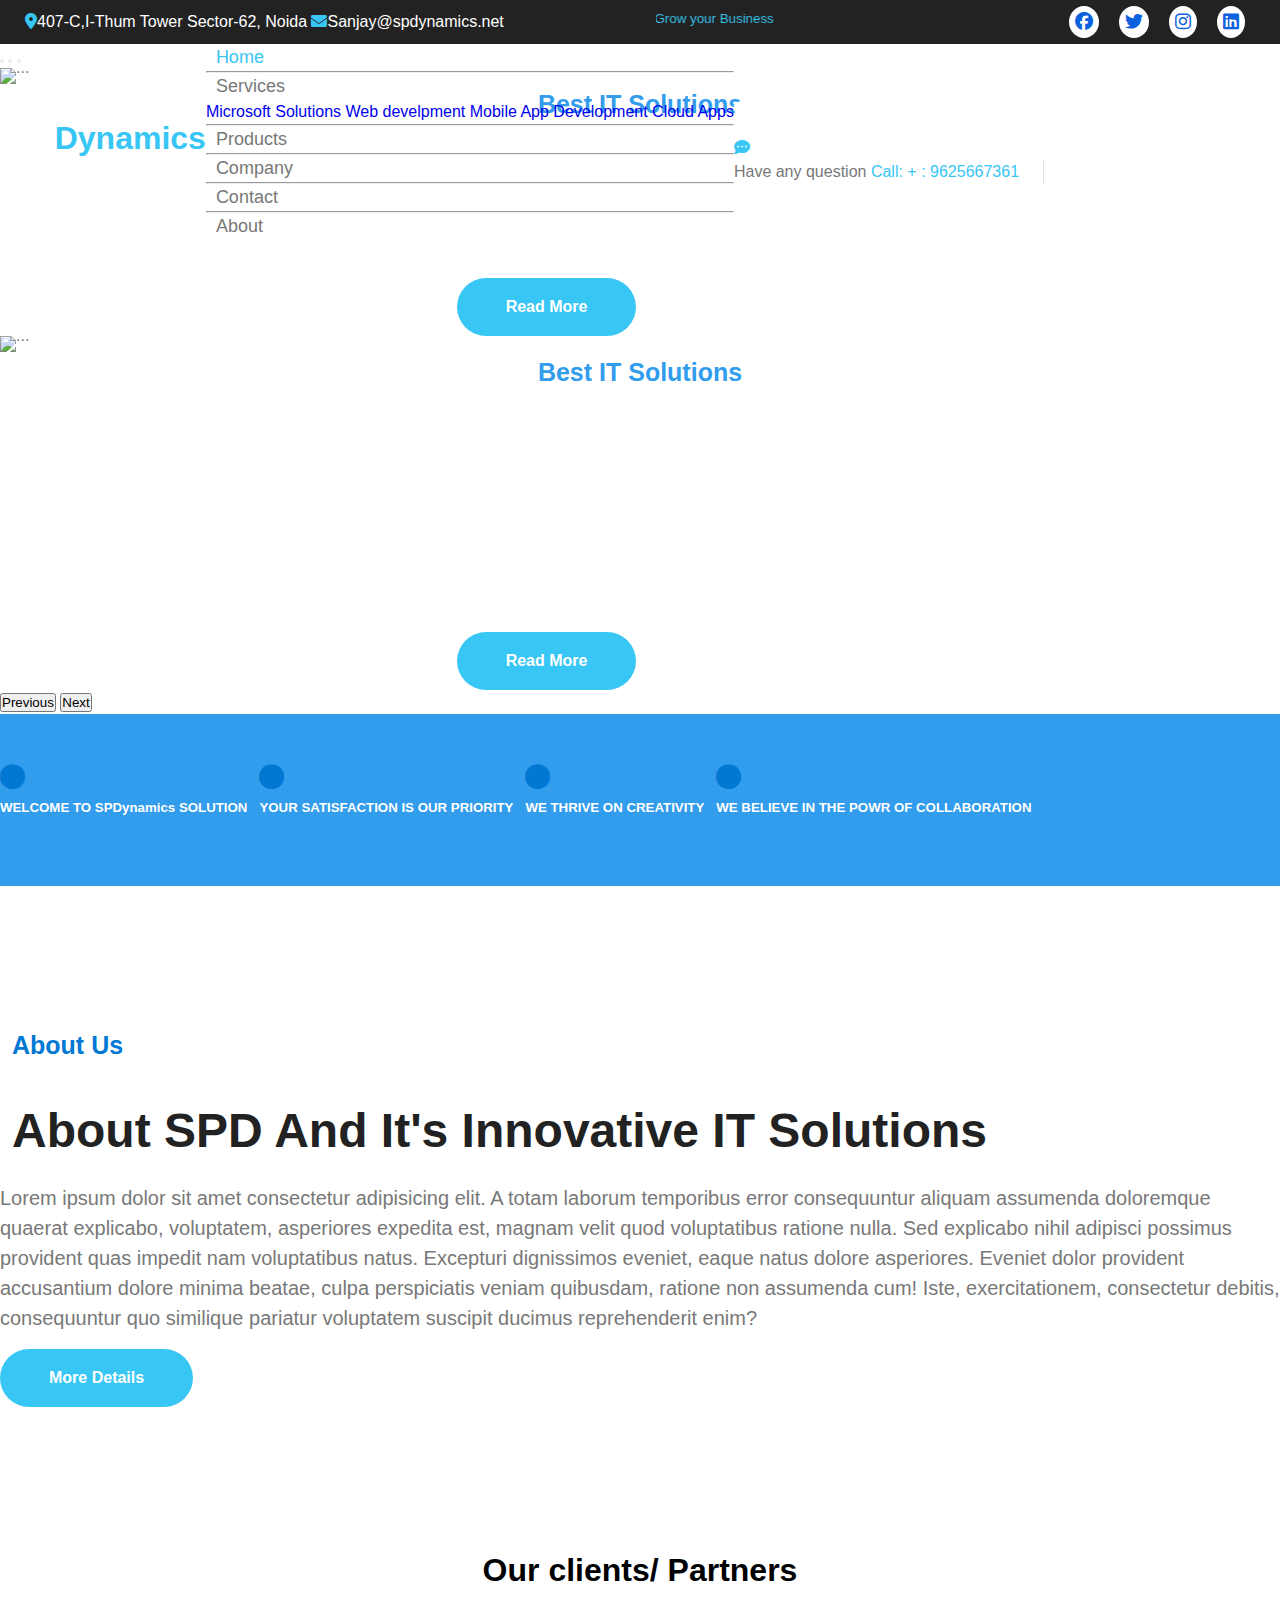
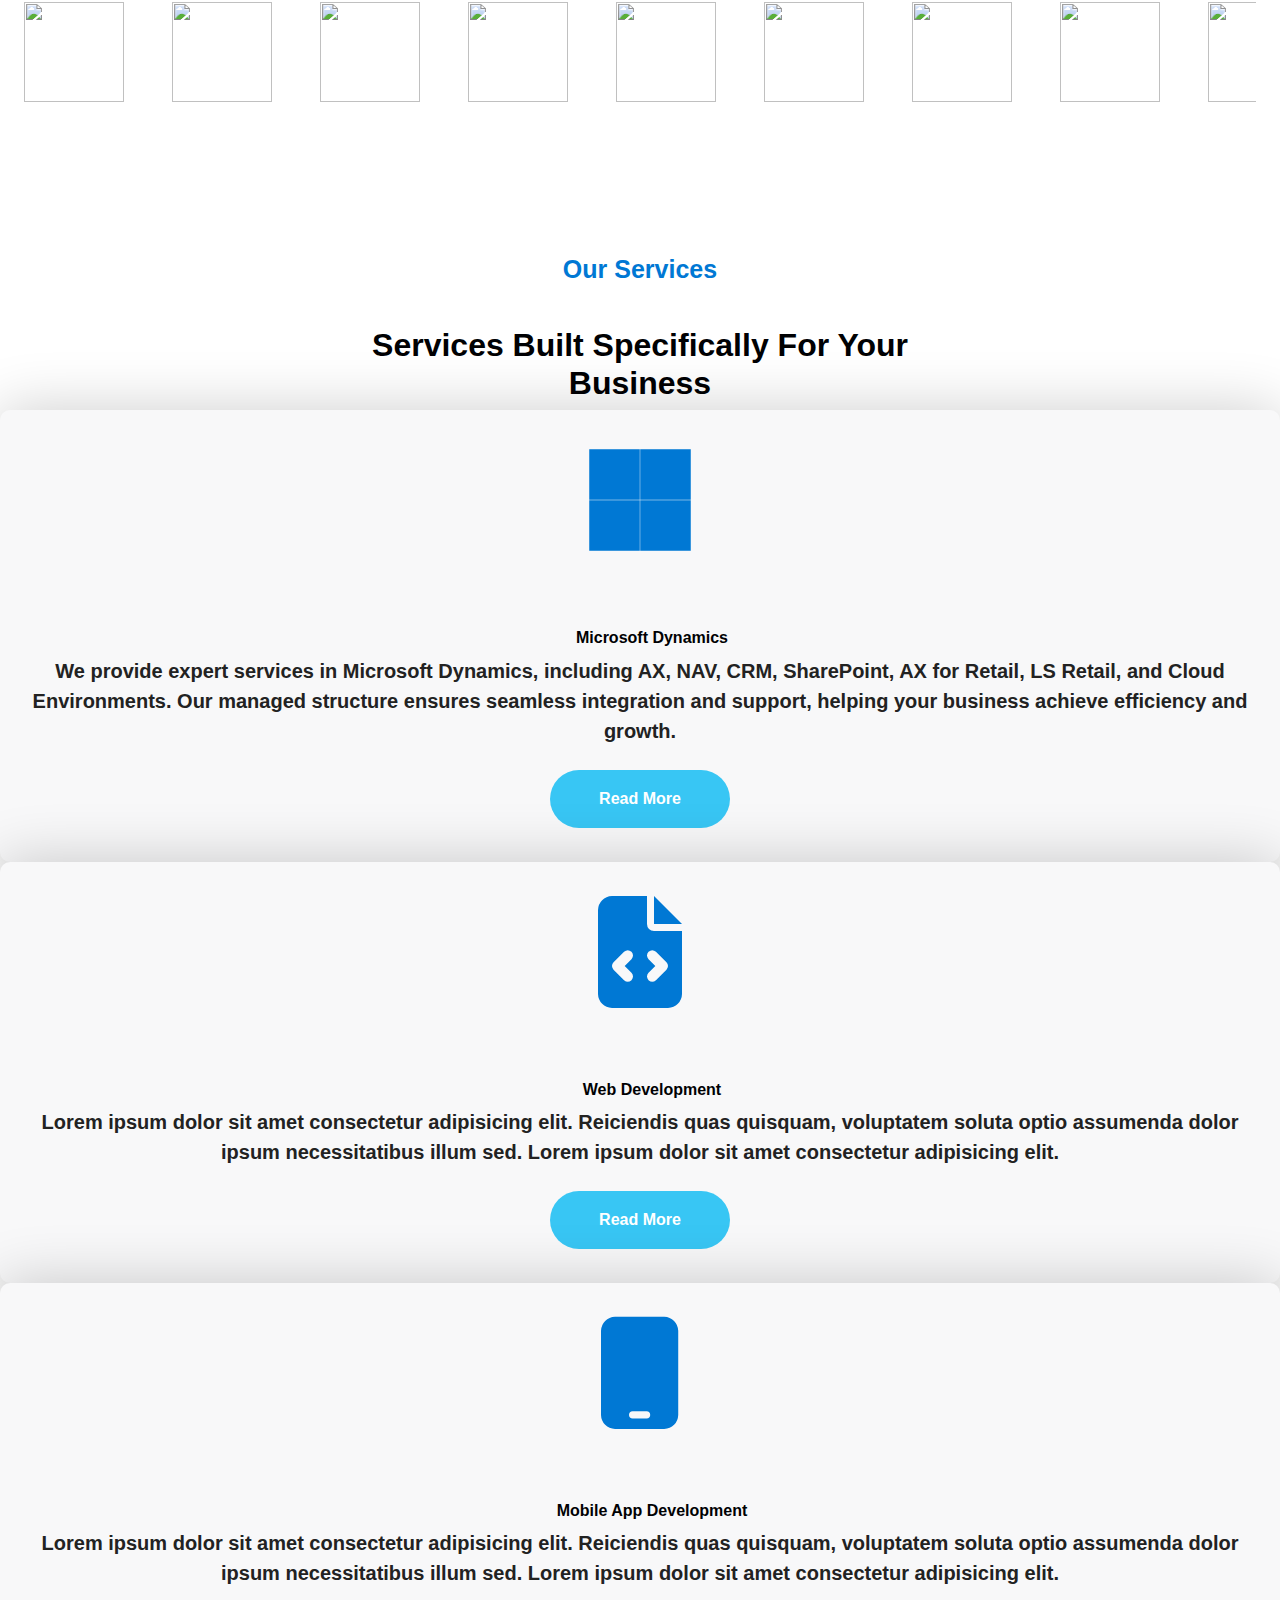
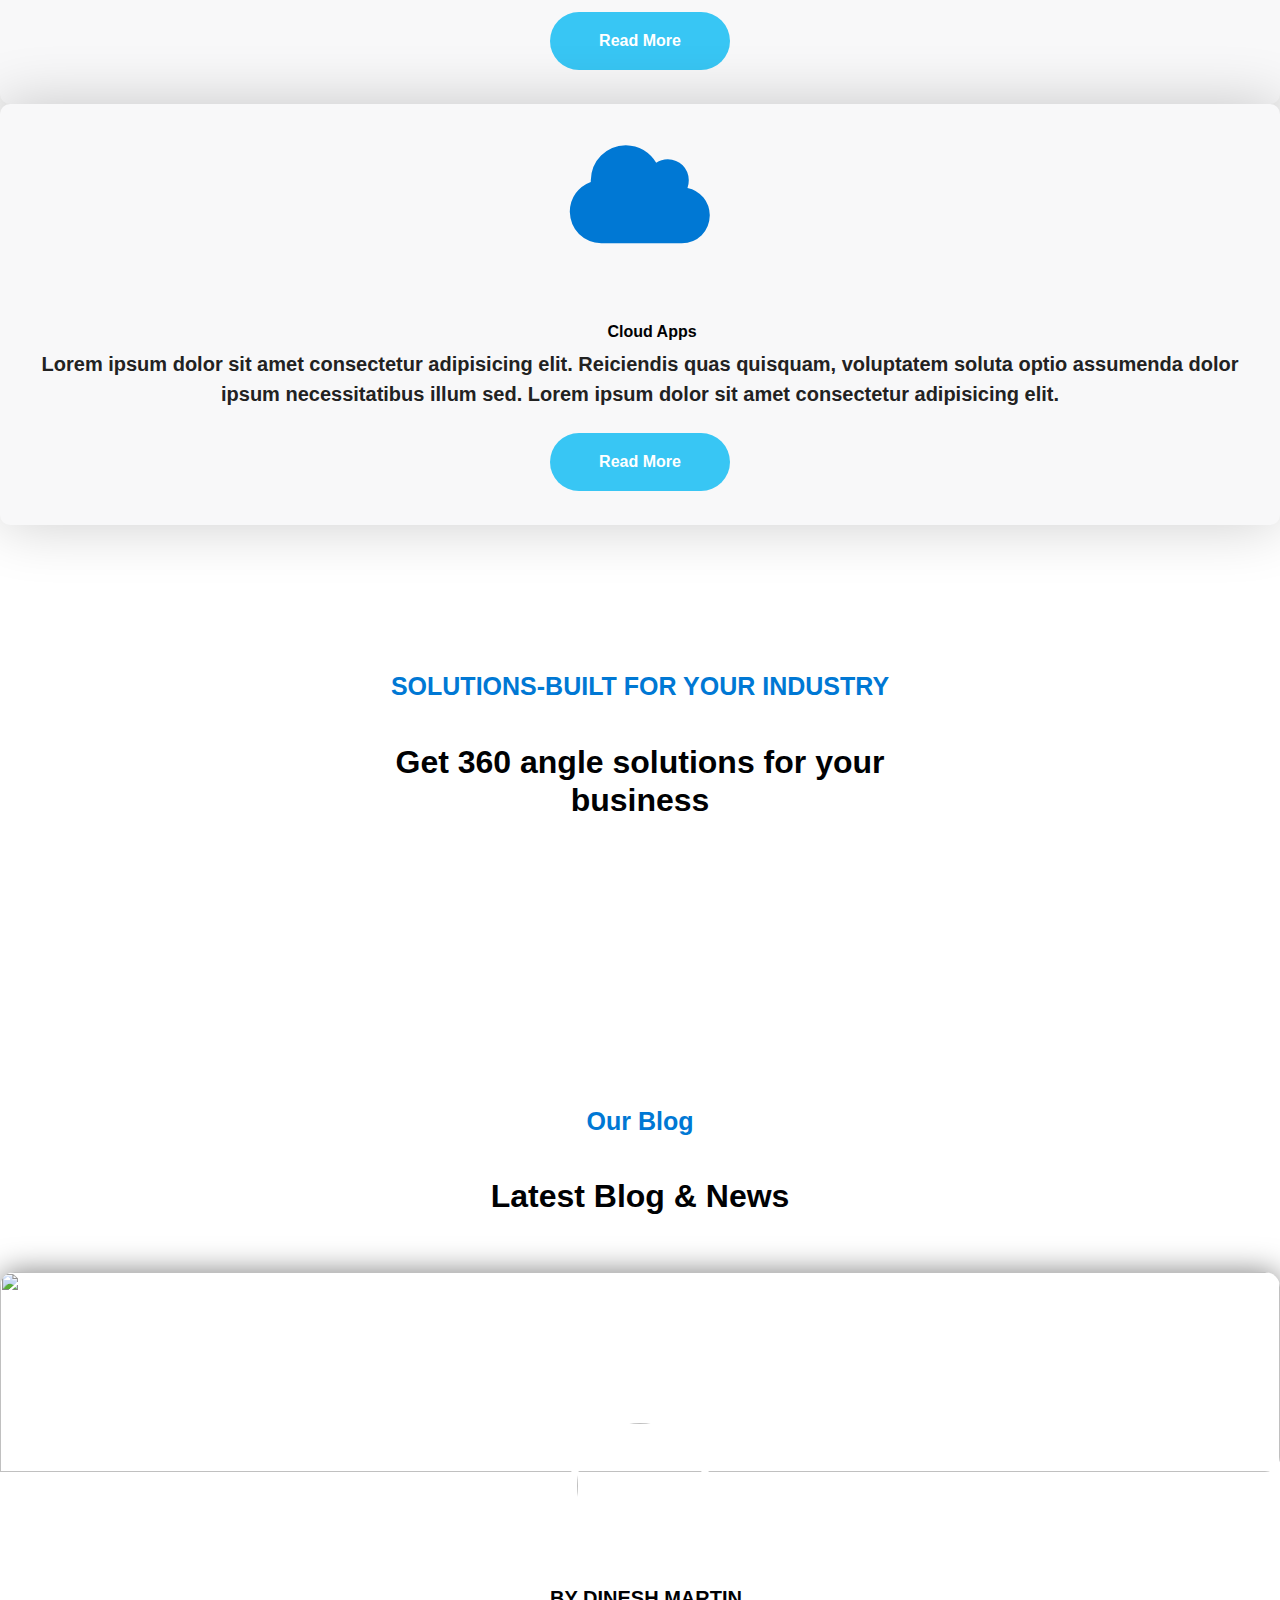
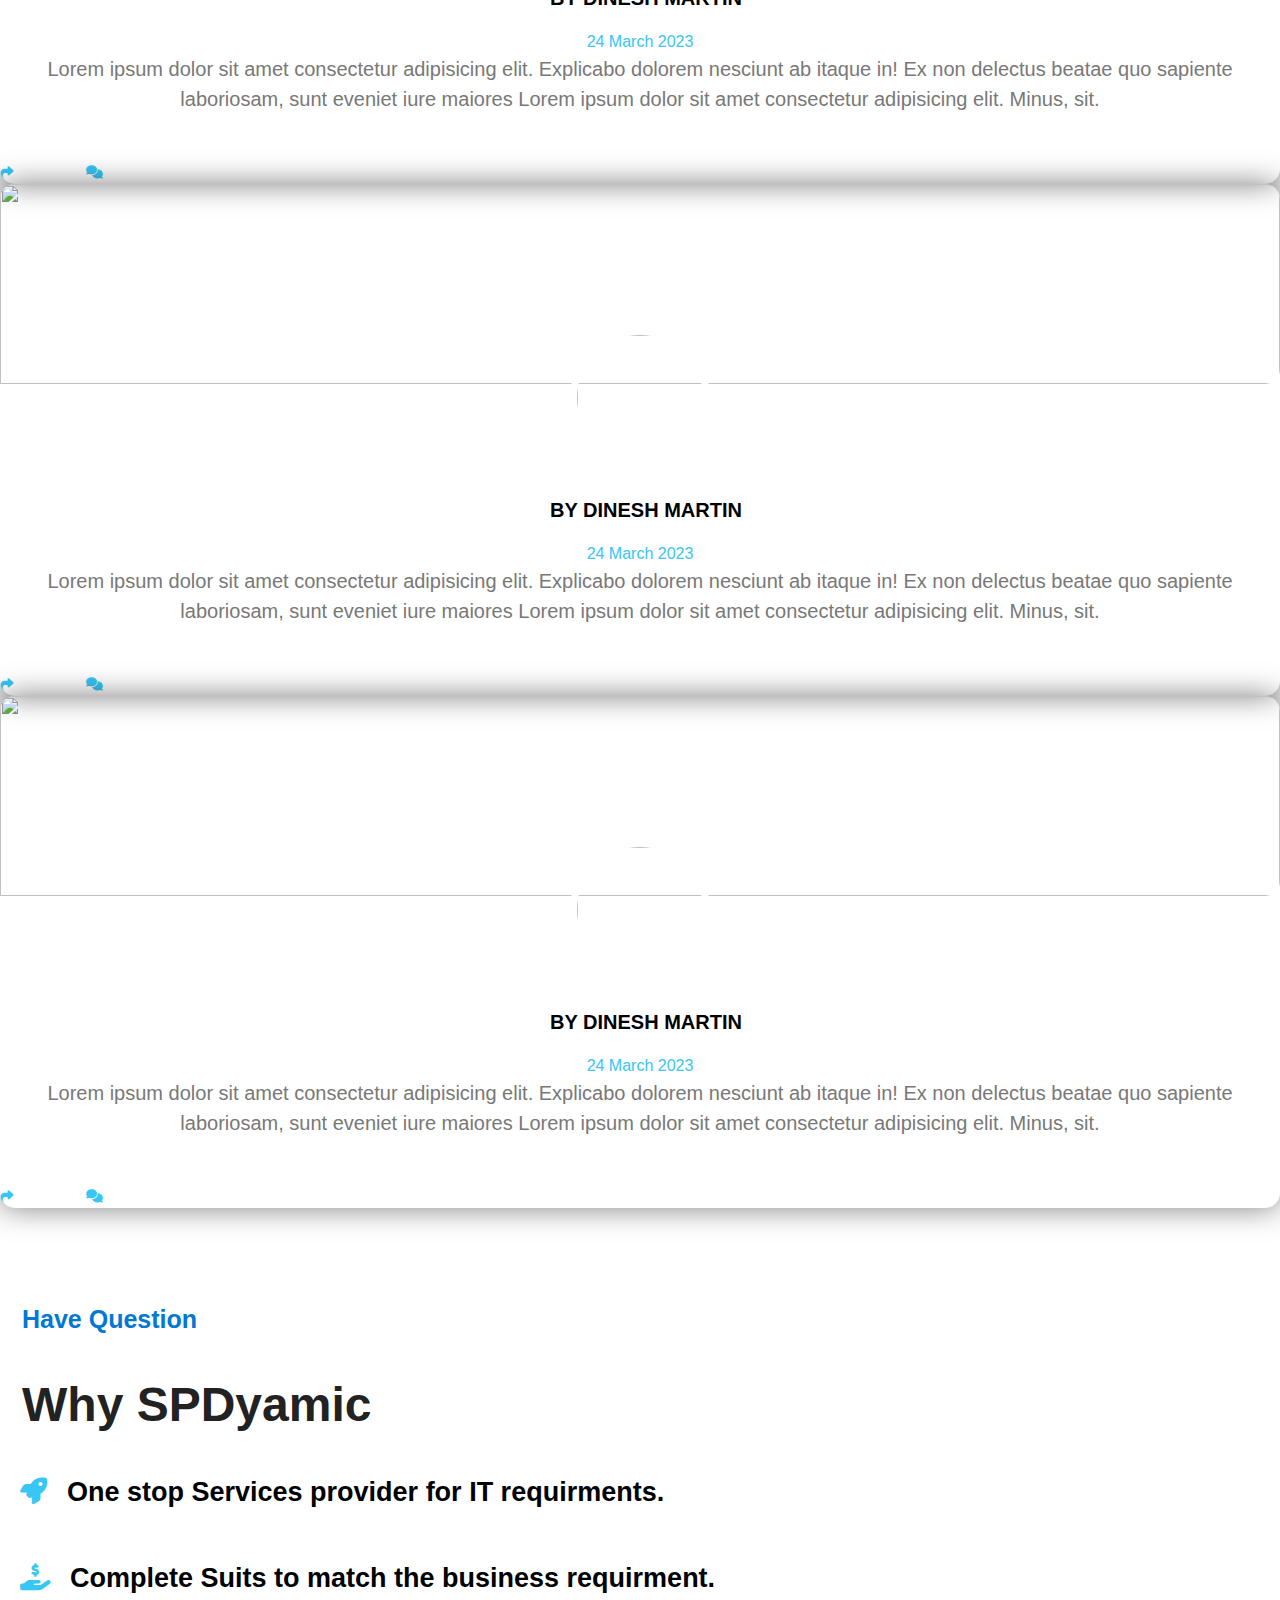
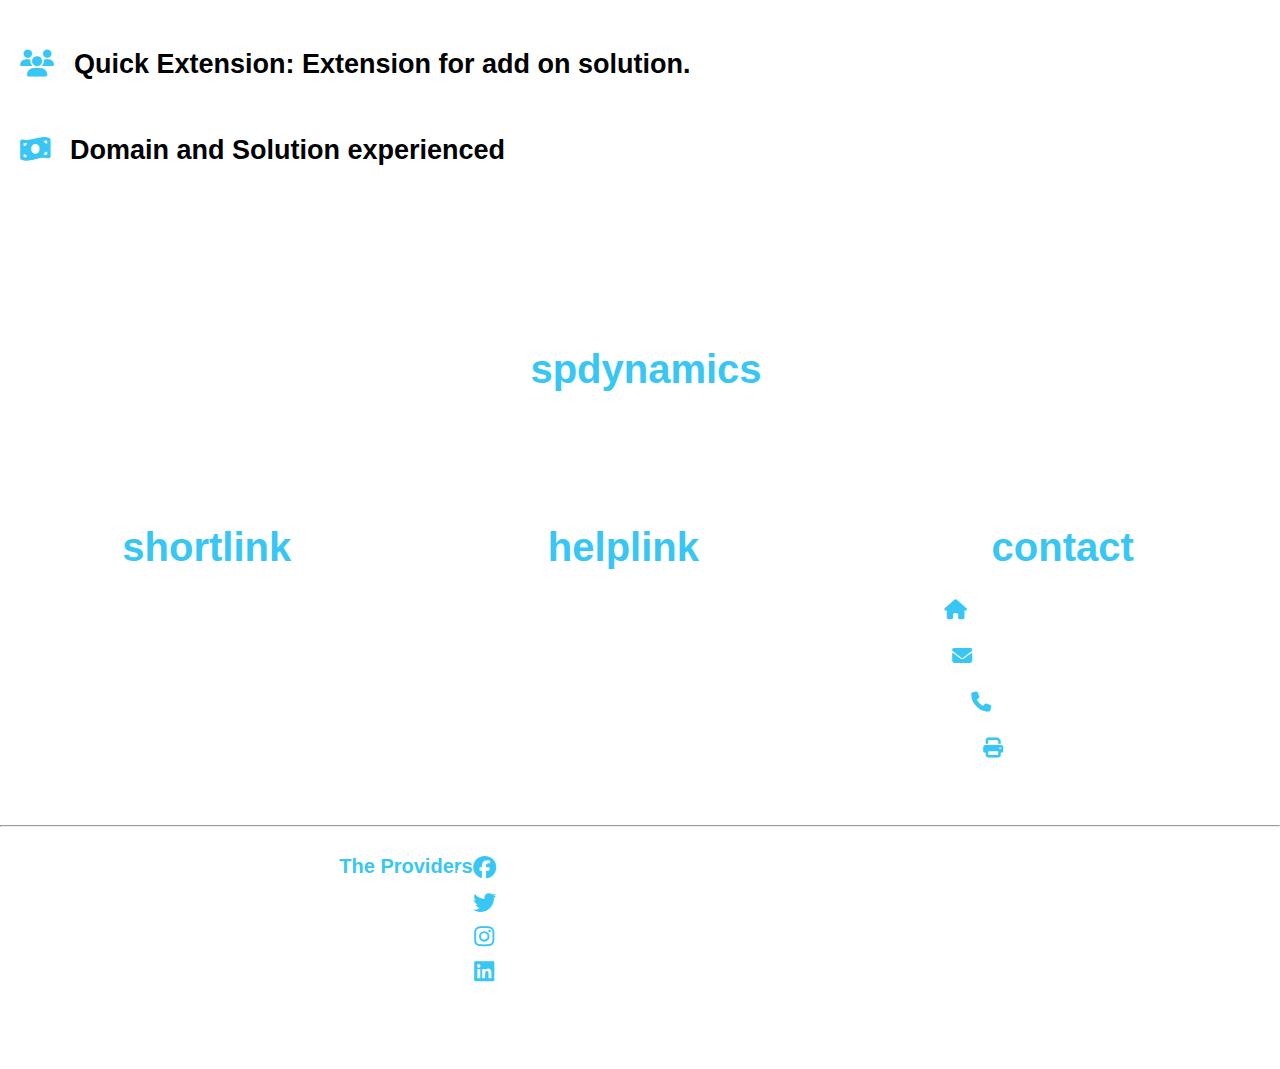
==== index.html @ 6bfc5305 "New Code commit" ====
<!DOCTYPE html>
<html lang="en">
<head>
    <meta charset="UTF-8">
    <meta name="viewport" content="width=device-width, initial-scale=1.0">
    <title>Document</title>
     <!-- Required meta tags -->
  <meta charset="utf-8">
  <meta name="viewport" content="width=device-width, initial-scale=1">

  <!-- Bootstrap CSS -->
  <link href="https://cdn.jsdelivr.net/npm/bootstrap@5.0.2/dist/css/bootstrap.min.css" rel="stylesheet"
    integrity="sha384-EVSTQN3/azprG1Anm3QDgpJLIm9Nao0Yz1ztcQTwFspd3yD65VohhpuuCOmLASjC" crossorigin="anonymous">

  <title> SPDynamics-IT Solutions</title>
  <link rel="stylesheet" href="https://cdnjs.cloudflare.com/ajax/libs/font-awesome/6.1.1/css/all.min.css ">
<!-- Linking swiper JS CSS -->
  <link rel="stylesheet" href="https://cdn.jsdelivr.net/npm/swiper@11/swiper-bundle.min.css">
  <link rel="stylesheet" href="style.css">
  <!-- <link rel="stylesheet" href="style-1.css"> -->
</head>
<body>
    <div class="top-bar">
        <span><i class="fa-solid fa-location-dot"></i>407-C,I-Thum Tower Sector-62, Noida <i
            class="fa-solid fa-envelope"></i>Sanjay@spdynamics.net</span>
        <div id="note" class="text-secondary d-none d-xl-flex">
          <!-- ----------------------------------------------------------------------------------------------------------------- -->
          <!--marquee animation ka use kiye isse hum left, right, up, down Lejasakte hai height px,me width %,  de sakte hai isme-->
          <!-- ----------------------------------------------------------------------------------------------------------------- -->
          <small>
            <marquee scrollamount="12" behavior="" direction="right">Note : We help you to Grow your Business</marquee>
          </small>
        </div>
        <!-- <span  >Note:We help you to Grow your Business</span> -->
    
    
        <!-- <span><i class="fa-solid fa-envelope"></i>Sanjay@spdynamics.net</span> -->
        <ul>
          <li><a href="#"><i class="fa-brands fa-facebook"></i></a></li>
          <li><a href="#"><i class="fa-brands fa-twitter"></i></a></li>
          <li><a href="#"><i class="fa-brands fa-instagram"></i></a></li>
          <li><a href="#"><i class="fa-brands fa-linkedin"></i></a></li>
        </ul>
    
      </div>
      <!-- -------------------------------------------------------NAVBAR------------------------------------------------------------ -->
    
      <div class="container-fluid navbar-custom">
        <div class="conatainer">
          <nav class="navbar navbar-dark navbar-expand-lg py-0">
            <a href="index.html" class="navbar-brand">
              <h1 class="text-white fw-bold d-block">SP<span class="text-secondary">Dynamics</span></h1>
            </a>
            <button class="navbar-toggler text-primary me-0" type="button" data-bs-toggle="collapse"
              data-bs-target="#navbarCollapse" aria-controls="navbarCollapse" aria-expanded="false e"
              aria-label="Toggle navigation" style="border: 0px solid black;">
              <span class="navbar-toggler-icon"></span>
            </button>
            <div class="collapse navbar-collapse bg-transprant" id="navbarCollapse">
              <div class="navbar-nav ms-auto mx-xl-auto p-0">
                <a href="index.html" class="nav-item nav-link active text-secondary">Home</a>
                <hr>
                <div class="nav-item dropdown">
                  <a class="nav-link dropdown-toggle" href="#" data-bs-toggle="dropdown">
                    Services
    
                  </a>
                  <div class="dropdown-menu rounded">
                    <a class="dropdown-item" href="#">Microsoft Solutions</a>
                    <a class="dropdown-item" href="#">Web develpment</a>
                    <a class="dropdown-item" href="#">Mobile App Development</a>
                    <a class="dropdown-item" href="#">Cloud Apps</a>
                  </div>
                </div>
                <hr>
                <a href="product.html" class="nav-item nav-link">Products</a>
                <hr>
                <a href="company.html" class="nav-item nav-link">Company</a>
                <hr>
                <a href="contact.html" class="nav-item nav-link">Contact</a>
                <hr>
                <a href="about.html" class="nav-item nav-link">About</a>
              </div>
            </div>
            <div class="d-none d-xl-flex flex-shirink-0">
              <div id="phone-tada" class="d-xl-flex align-items-enter justify-content-center me-4">
                <a href class="position-relative animated tada infinite">
                  <i class="fa-solid fa-phone text-white fa-2x ::before"></i>
                  <div class="position-absolute" style="top: -7px; left: 20px"><span><i
                        class="fa fa-comment-dots text-secondary ::before"></i></span>
    
                  </div>
                </a>
              </div>
              <div class="d-flex flex-column pe-4 border-end">
                <span class="text-white-50">Have any question</span>
                <span class="text-secondary">Call: + : 9625667361</span>
    
              </div>
            </div>
          </nav>
        </div>
    
      </div>
    
      <!-- ---------------------------------------------------HOME---------------------------------------------------------------- -->
  <div id="carouselExampleCaptions" class="carousel slide carousel-fade" data-bs-ride="carousel">
    <div class="carousel-indicators">
      <button type="button" data-bs-target="#carouselExampleCaptions" data-bs-slide-to="0" class="active"
        aria-current="true" aria-label="Slide 1"></button>
      <button type="button" data-bs-target="#carouselExampleCaptions" data-bs-slide-to="1"
        aria-label="Slide 2"></button>
      <button type="button" data-bs-target="#carouselExampleCaptions" data-bs-slide-to="2"
        aria-label="Slide 3"></button>
    </div>
    <div class="carousel-inner">
      <div class="carousel-item active">
        <img style="height: 800px !important;" src="/Home-carousel-3.webp" class="d-block w-100" alt="...">
        <div class="carousel-caption d-none d-md-block">
          <span>Best IT Solutions</span>
          <h2>An Innovative It Solutions Agency</h2>
          <p>Our mission is to achieve technology excellence by continuosly enhancing product quality, delivery,
            services, and customer support.</p>
          <a href="/shukla........pdf" class="btn btn-secondary rounded-pill px-5 py-3 text-white bg-primary"> Read More
          </a>
          <a href="/shukla........pdf" class="btn btn-secondary-2 rounded-pill px-5 py-3 text-white bg-primary"> Contact
            Us</a>

        </div>
      </div>
      <div class="carousel-item">
        <img style="height: 800px !important;" src="/Home-carousel-2.webp" class="d-block w-100" alt="...">
        <div class="carousel-caption d-none d-md-block">
          <span>Best IT Solutions</span>
          <h2>Quality Digital Services You Really Need!</h2>
          <p>Our mission is to achieve technology excellence by continuosly enhancing product quality, delivery,
            services, and customer support.</p>

          <a href="/shukla........pdf" class="btn btn-secondary rounded-pill px-5 py-3 text-white bg-primary"> Read More
          </a>
          <a href="/shukla........pdf" class="btn btn-secondary-2 rounded-pill px-5 py-3 text-white bg-primary"> Contact
            Us</a>

        </div>
      </div>

    </div>

    <button class="carousel-control-prev" type="button" data-bs-target="#carouselExampleCaptions" data-bs-slide="prev">
      <span class="carousel-control-prev-icon" aria-hidden="true"></span>
      <span class="visually-hidden">Previous</span>
    </button>
    <button class="carousel-control-next" type="button" data-bs-target="#carouselExampleCaptions" data-bs-slide="next">
      <span class="carousel-control-next-icon" aria-hidden="true"></span>
      <span class="visually-hidden">Next</span>
    </button>
  </div>
  <!-- ---------------------------------------------SHUKLA--------------------------------------------------------------------- -->
  <div class="container-fluid-bg-secondry py-5">
    <div class="container-2">
      <div class="row bg-secondry">
        <div class="col-lg-3 wow fadeIn" data-wow-delay=".1s"
          style="visibility: visible; animation-delay: 0.1s; animation-name: fadeIn;">
          <div class="d-flex counter">
            <h1 class="me-3 text-primary fs-6"><i class="fa-solid fa-circle"></i></h1>
            <h5 class="text-white mt-1 fs-6">WELCOME TO SPDynamics SOLUTION</h5>
          </div>
        </div>
        <div class="col-lg-3 wow fadeIn" data-wow-delay=".1s"
          style="visibility: visible; animation-delay: 0.1s; animation-name: fadeIn;">
          <div class="d-flex counter">
            <h1 class="me-3 text-primary fs-6"><i class="fa-solid fa-circle"></i></h1>
            <h5 class="text-white mt-1 fs-6">YOUR SATISFACTION IS OUR PRIORITY</h5>
          </div>
        </div>
        <div class="col-lg-3 wow fadeIn" data-wow-delay=".1s"
          style="visibility: visible; animation-delay: 0.1s; animation-name: fadeIn;">
          <div class="d-flex counter">
            <h1 class="me-3 text-primary fs-6"><i class="fa-solid fa-circle"></i></h1>
            <h5 class="text-white mt-1 fs-6">WE THRIVE ON CREATIVITY</h5>
          </div>
        </div>
        <div class="col-lg-3 wow fadeIn" data-wow-delay=".1s"
          style="visibility: visible; animation-delay: 0.1s; animation-name: fadeIn;">
          <div class="d-flex counter">
            <h1 class="me-3 text-primary fs-6"><i class="fa-solid fa-circle"></i></h1>
            <h5 class="text-white mt-1 fs-6">WE BELIEVE IN THE POWR OF COLLABORATION</h5>
          </div>
        </div>
      </div>
    </div>
  </div>
 <!-- -------------------------------ABOUT------------------------------------------------------------------- -->
  <!-- -----------------------------------about frist-part---------------------------------------------------------- -->
  <div class="container-fluid  py-5 my-5" about>
    <div class="conatainer pt-5">
      <div class="row g-6">
        <div class="col-lg-5 col-md-6 col-sm-12 wow fadeIn " data-wow-delay=".3s"
          style="visibility: visible; animation-delay: 0.3s; animation-name: fadeIn ;">
          <div class="h-100 position-relative">
            <img src="/about-1.webp" class="img-fluid w-75 rounded" alt style="margin-bottom: 25%">
            <div class="position-absolute w-75" style="top: 25%; left: 25%" background-color="white">
              <img src="/about-2.webp" class="img-fluid w-100 rounded" alt>
            </div>
          </div>
        </div>



        <div class="col-lg-7 col-md-6 col-sm-12 wow fadeIn" data-wow-delay=".5s"
          style="visibility: visible; animation-delay: 0.5s; animation-name: fadeIn;">
          <h5 class="text-primary">About Us</h5>
          <h1 class="mb-4">About SPD And It's Innovative IT Solutions</h1>
          <p>Lorem ipsum dolor sit amet consectetur adipisicing elit. A totam laborum temporibus error consequuntur
            aliquam assumenda doloremque quaerat explicabo, voluptatem, asperiores expedita est, magnam velit quod
            voluptatibus ratione nulla. Sed explicabo nihil adipisci possimus provident quas impedit nam voluptatibus
            natus. Excepturi dignissimos eveniet, eaque natus dolore asperiores. Eveniet dolor provident accusantium
            dolore minima beatae, culpa perspiciatis veniam quibusdam, ratione non assumenda cum! Iste, exercitationem,
            consectetur debitis, consequuntur quo similique pariatur voluptatem suscipit ducimus reprehenderit enim?</p>
          <a href="/shukla........pdf" class="btn btn-secondary rounded-pill px-5 py-3 text-white bg-primary"> More
            Details</a>
        </div>
      </div>
    </div>
  </div>
  <!-- ------------------------------------------------clients-------------------------------------------------------------- -->
 
  <div class="container-fluid services py-5 mb-5">
    <div class="container">
      <div class="text-center mx-auto pb-2 wow fadeIn" data-wow-delay=".3s" style="max-width: 600px; visibility: visible; animation-delay: 0.3s; animation-name: fadeIn;">
        <h1>Our clients/ Partners</h1>
      </div>
      <div class="slider py-1 mb-1">
        <div class="slide-track">
          <div class="slide">
            <img class="img-s" src="https://i.pinimg.com/originals/68/44/e3/6844e3d8b9d5e68b08b498e1e4258bf6.png" alt="">
          </div>
          <div class="slide">
            <img class="img-s" src="https://thumbs.dreamstime.com/b/logo-icon-vector-logos-icons-set-social-media-flat-banner-vectors-svg-eps-jpg-jpeg-paper-texture-glossy-emblem-wallpaper-210441861.jpg" alt="">
          </div>
          <div class="slide">
            <img class="img-s" src="https://karthavya.com/wp-content/uploads/2019/06/indianews-logo.jpg" alt="">
          </div>
          <div class="slide">
            <img class="img-s" src="https://m.media-amazon.com/images/I/71VYPInfovL.png" alt="">
          </div>
          <div class="slide">
            <img class="img-s" src="https://prod-admin-images.s3.ap-south-1.amazonaws.com/QuCz8cmLZYbOsIAexD/other/image-TeQ-5L2t5.png" alt="">
          </div>
          <div class="slide">
            <img class="img-s" src="https://e7.pngegg.com/pngimages/110/820/png-clipart-logo-jabong-com-brand-boxing-day-sale-text-orange.png" alt="">
          </div>
          <div class="slide">
            <img class="img-s" src="https://cryoviva.com/wp-content/uploads/2020/08/Cryoviva@3x.png" alt="">
          </div>
          <div class="slide">
            <img class="img-s" src="https://3.imimg.com/data3/XY/ND/MY-4974125/avi-oil-india-private-limited-logo-120x120.jpg" alt="">
          </div>
          <div class="slide">
            <img class="img-s" src="https://cdn.freebiesupply.com/logos/large/2x/general-electric-black-logo-png-transparent.png" alt="">
          </div>
          <div class="slide">
            <img class="img-s" src="https://cdn.freebiesupply.com/logos/large/2x/nfl-logo-png-transparent.png" alt="">
          </div>
          <div class="slide">
            <img class="img-s" src="https://cdn.freebiesupply.com/logos/large/2x/mercedes-benz-6-logo-png-transparent.png" alt="">
          </div>
          <div class="slide">
            <img class="img-s" src="https://cdn.freebiesupply.com/logos/large/2x/hogwarts-logo-png-transparent.png" alt="">
          </div>
          <div class="slide">
            <img class="img-s" src="https://cdn.freebiesupply.com/logos/thumbs/2x/mcdonalds-black-logo.png" alt="">
          </div>
          <div class="slide">
            <img class="img-s" src="https://cdn.freebiesupply.com/images/large/2x/starbucks-logo-black-and-white.png" alt="">
          </div>
          <div class="slide">
            <img class="img-s" src="https://cdn.freebiesupply.com/logos/large/2x/general-electric-black-logo-png-transparent.png" alt="">
          </div>
          <div class="slide">
            <img class="img-s" src="https://cdn.freebiesupply.com/logos/large/2x/nfl-logo-png-transparent.png" alt="">
          </div>
          <div class="slide">
            <img class="img-s" src="https://cdn.freebiesupply.com/logos/large/2x/mercedes-benz-6-logo-png-transparent.png" alt="">
          </div>
          <div class="slide">
            <img class="img-s" src="https://cdn.freebiesupply.com/logos/large/2x/hogwarts-logo-png-transparent.png" alt="">
          </div>
          
        </div>
      </div>
    </div>
  </div>
  <!-- -------------------------------------------------services------------------------------------- -->
  <div class="container-fluid services py-5 mb-5">
    <div class="container">
      <div class="text-center mx-auto pb-5 wow fadeIn" data-wow-delay=".3s" style="max-width: 600px">
        <h5 class="text-primary">Our Services</h5>
        <h1>Services Built Specifically For Your Business</h1>
      </div>
      <div class="row g-5 services-inner">
        <div class="col-md-6 col-lg-6 wow fadeIn" data-wow-delay=".3s">
          <div class="services-item bg-light">
            <div class="p-4 text-center services-content">
              <div class="services-content-icon">
                <i class="fab fa-microsoft fa-7x mb-4 text-primary"></i>

                <h4 class="mb-3">Microsoft Dynamics</h4>
                <p class="mb-4">
                  We provide expert services in Microsoft Dynamics, including
                  AX, NAV, CRM, SharePoint, AX for Retail, LS Retail, and
                  Cloud Environments. Our managed structure ensures seamless
                  integration and support, helping your business achieve
                  efficiency and growth.
                </p>
                <a href="ms-dynamic-service.html" class="btn btn-secondary text-white px-5 py-3 rounded-pill">Read
                  More</a>
              </div>
            </div>
          </div>
        </div>
        <div class="col-md-6 col-lg-6 wow fadeIn" data-wow-delay=".5s">
          <div class="services-item bg-light">
            <div class="p-4 text-center services-content">
              <div class="services-content-icon">
                <i class="fa fa-file-code fa-7x mb-4 text-primary"></i>
                <h4 class="mb-3">Web Development</h4>
                <p class="mb-4">
                  Lorem ipsum dolor sit amet consectetur adipisicing elit. Reiciendis quas quisquam, voluptatem soluta
                  optio assumenda dolor ipsum necessitatibus illum sed. Lorem ipsum dolor sit amet consectetur
                  adipisicing elit.
                </p>
                <a href="Website-development.html" class="btn btn-secondary text-white px-5 py-3 rounded-pill">Read
                  More</a>
              </div>
            </div>
          </div>
        </div>
        <div class="col-md-6 col-lg-6 wow fadeIn" data-wow-delay=".7s">
          <div class="services-item bg-light">
            <div class="p-4 text-center services-content">
              <div class="services-content-icon">
                <i class="fa fa-mobile fa-7x mb-4 text-primary"></i>
                <h4 class="mb-3">Mobile App Development</h4>
                <p class="mb-4">
                  Lorem ipsum dolor sit amet consectetur adipisicing elit. Reiciendis quas quisquam, voluptatem soluta
                  optio assumenda dolor ipsum necessitatibus illum sed. Lorem ipsum dolor sit amet consectetur
                  adipisicing elit.
                </p>
                <a href="app-development-service.html" class="btn btn-secondary text-white px-5 py-3 rounded-pill">Read
                  More</a>
              </div>
            </div>
          </div>
        </div>
        <div class="col-md-6 col-lg-6 wow fadeIn" data-wow-delay=".3s">
          <div class="services-item bg-light">
            <div class="p-4 text-center services-content">
              <div class="services-content-icon">
                <i class="fa fa-cloud fa-7x mb-4 text-primary"></i>
                <h4 class="mb-3">Cloud Apps</h4>
                <p class="mb-4">
                  Lorem ipsum dolor sit amet consectetur adipisicing elit. Reiciendis quas quisquam, voluptatem soluta
                  optio assumenda dolor ipsum necessitatibus illum sed. Lorem ipsum dolor sit amet consectetur
                  adipisicing elit.
                </p>
                <a href="cloud-service.html" class="btn btn-secondary text-white px-5 py-3 rounded-pill">Read More</a>
              </div>
            </div>
          </div>
        </div>
      </div>
    </div>
  </div>
  <div id="SOLUTIONS">
    <div class="container">
      <div class="text-center mx-auto pb-5 wow fadeIn" data-wow-delay=".3s" style="max-width: 600px">
        <h5 class="text-primary">SOLUTIONS-BUILT FOR YOUR INDUSTRY</h5>
        <h1>Get 360 angle solutions for your business</h1>
      </div>
      <div class="work-list">
        <div class="work">
          <img src="/retail1-1.webp" alt="">
          <div class="layer">
            <h3>Retail</h3>
            <p>
              Retail ERP software solution which reduce complexity and
              improve the operating efficiency of your entire retail
              organization with one central solution.
            </p>

          </div>
        </div>
        <div class="work" id="middle">
          <img src="/retail2-2.webp" alt="">
          <div class="layer">
            <h3>Hospitality</h3>
            <p>
              ERP for Hospitality, an organized kitchen, Flawless
              Service, Happy Customers, Cost Control, Staff management,
              Loss prevention, Loyalty and much more.
            </p>

          </div>
        </div>
        <div class="work">
          <img src="/blog-3.webp" alt="">
          <div class="layer">
            <h3>Manufacturing</h3>
            <p>
              Bring agility and efficiency to your manufacturing process
              by using an integrated solution that optimizes Production
              Planning, Operations &amp; Scheduling.
            </p>

          </div>
        </div>

      </div>
      <div class="work-list">
        <div class="work">
          <img src="/retail4-4.webp" alt="">
          <div class="layer">
            <h3>Transport & Logistics</h3>
            <p>
              ERP for Transport &amp; Logistics, helps organizations to
              manage Yard &amp; Terminal Operations, Rail operations,
              Warehouse, Fleet &amp; Delivery.
            </p>

          </div>
        </div>
        <div class="work" id="middle">
          <img src="/retail5-5.webp" alt="">
          <div class="layer">
            <h3>Real Estale & Constuction</h3>
            <p>
              Erp for Real Estate &amp; Construction, this solution
              addresses the needs of Builders, Infrastructure
              contractors, Interior decorators, and Project engineering.
            </p>

          </div>
        </div>
        <div class="work">
          <img src="/retail6-6.webp" alt="">
          <div class="layer">
            <h3>Education & Professional services</h3>
            <p>
              Integrated solutions built on Microsoft Dynamics can help
              schools gain insights into student data and analytics so
              educators can help students improve learning.
            </p>

          </div>
        </div>

      </div>

    </div>
  </div>
<!-- ------------------------------------blog area----------------------------- -->
  <div class="blog-area">
    <div class="container">
      <div class="text-center mx-auto pb-5 wow fadeIn" data-wow-delay=".3s" style="max-width: 600px">
        <h5 class="text-primary">Our Blog</h5>
        <h1>Latest Blog & News</h1>
      </div>
      <div class="row">
        <div class="col-md-4">
          <div class="card">
            <div class="img1"><img src="/blog-1.webp" alt="">

              <span class="position-absolute px-4 py-3 bg-primary text-white rounded"
                style="top: 0px; right: 0px">Development</span>
            </div>
            
            
            <!-- ------------------------------------------------------------------------------------ -->
            <div class="img2"><img src="/blog-a.jpg" alt=""></div>
            <div class="main-text">
              <h2>By Dinesh Martin</h2>
              <span class="text-secondary">24 March 2023</span>
              <p>Lorem ipsum dolor sit amet consectetur adipisicing elit. Explicabo dolorem nesciunt ab itaque in! Ex
                non delectus beatae quo sapiente laboriosam, sunt eveniet iure maiores Lorem ipsum dolor sit amet
                consectetur adipisicing elit. Minus, sit.</p>
            </div>
            <div class="blog-coment d-flex justify-content-between px-4 py-2 border bg-primary rounded-bottom">
              <a href="" class="text-white"><small><i class="fas fa-share me-2 text-secondary"></i>5324
                  Share</small></a>
              <a href="" class="text-white"><small><i class="fa fa-comments me-2 text-secondary"></i>5
                  Comments</small></a>
            </div>
          </div>
        </div>
        <div class="col-md-4">
          <div class="card">
            <div class="img1"><img src="/blog-2.webp" alt=""><span
                class="position-absolute px-4 py-3 bg-primary text-white rounded"
                style="top: -0px; right: 0px">Development</span></div>
            <!-- -------------------------- -->
            <div class="img2"><img src="/blog-a.jpg" alt=""></div>
            <div class="main-text">
              <h2>By Dinesh Martin</h2>
              <span class="text-secondary">24 March 2023</span>
              <p>Lorem ipsum dolor sit amet consectetur adipisicing elit. Explicabo dolorem nesciunt ab itaque in!
                Ex non delectus beatae quo sapiente laboriosam, sunt eveniet iure maiores Lorem ipsum dolor sit amet
                consectetur adipisicing elit. Minus, sit.</p>
            </div>
            <div class="blog-coment d-flex justify-content-between px-4 py-2 border bg-primary rounded-bottom">
              <a href="" class="text-white"><small><i class="fas fa-share me-2 text-secondary"></i>5324
                  Share</small></a>
              <a href="" class="text-white"><small><i class="fa fa-comments me-2 text-secondary"></i>5
                  Comments</small></a>
            </div>

          </div>
        </div>
        <div class="col-md-4">
          <div class="card">
            <div class="img1"><img src="/blog-3.webp" alt=""><span
                class="position-absolute px-4 py-3 bg-primary text-white rounded"
                style="top: 0px; right: 0px">Development</span></div>
            <div class="img2"><img src="/blog-a.jpg" alt=""></div>
            <div class="main-text">
              <h2>By Dinesh Martin</h2>
              <span class="text-secondary">24 March 2023</span>
              <p>Lorem ipsum dolor sit amet consectetur adipisicing elit. Explicabo dolorem nesciunt ab itaque in!
                Ex non delectus beatae quo sapiente laboriosam, sunt eveniet iure maiores Lorem ipsum dolor sit amet
                consectetur adipisicing elit. Minus, sit.</p>
            </div>
            <div class="blog-coment d-flex justify-content-between px-4 py-2 border bg-primary rounded-bottom">
              <a href="" class="text-white"><small><i class="fas fa-share me-2 text-secondary"></i>5324
                  Share</small></a>
              <a href="" class="text-white"><small><i class="fa fa-comments me-2 text-secondary"></i>5
                  Comments</small></a>
            </div>
          </div>
        </div>

      </div>
    </div>
    <!-- ----------------------------------------solution--------------------------------------------------------- -->
    <div class="container-fluid  py-5 my-5" about>
      <div class="conatainer pt-5">
        <div class="row g-6">
          <div class="col-lg-5 col-md-6 col-sm-12 wow fadeIn " data-wow-delay=".3s"
            style="visibility: visible; animation-delay: 0.3s; animation-name: fadeIn ;">
            <div class="h-75 position-relative">
              <img src="/big-question-mark-blackboard.webp" class="img-fluid w-75 rounded" alt style="margin-bottom: 25%">
              <!-- <div class="position-absolute w-75" style="top: 25%; left: 25%" background-color="white">
                <img src="/about-2.webp" class="img-fluid w-100 rounded" alt>
              </div> -->
            </div>
          </div>
  
  
  
          <div class="col-lg-7 col-md-6 col-sm-12 wow fadeIn" data-wow-delay=".5s"
            style="visibility: visible; animation-delay: 0.5s; animation-name: fadeIn;">
            <h5 class="text-primary">Have Question</h5>
            <h1 class="mb-4">Why SPDyamic</h1>
            <p class="solution">
              <i class="fas fa-rocket mr-3 text-secondary  icon"></i>One stop Services provider for IT requirments.
            </p>
            <p class="solution">
              <i class="fas fa-hand-holding-usd mr-3 text-secondary  icon"></i>Complete Suits to match the business requirment.
            </p>
            <p class="solution">
              <i class="fas fa-users mr-3 text-secondary  icon"></i>Quick Extension: Extension for add on solution.
            </p>
            <p class="solution">
              <i class="fas fa-money-bill-wave mr-3 text-secondary  icon"></i>Domain and Solution experienced
            </p>
          </div>
        </div>
      </div>
    </div>
    <!-- ------------------------------------------our team------------------------------------------------ -->
     <!-- <div class="container-3">
  <div class="text-center mx-auto pb-5 wow fadeIn" data-wow-delay=".3s" style="max-width: 600px">
    <h5 class="text-primary">Our Team</h5>
    <h1>Meet our expert Team</h1>
  </div>
  <div class="row">
    <div class="col-md-12">
      <div id="carouselExampleIndicators" class="carousel slide" data-ride="carousel">
        <ol class="carousel-indicators">
          <li data-target="#carouselExampleIndicators" data-slide-to="0" class="active"></li>
          <li data-target="#carouselExampleIndicators" data-slide-to="1"></li>

        </ol>
        <div class="carousel-inner">
          <div class="carousel-item active">
            <div class="row">
              <div class="col-md-4">
                <div class="single-box">
                  <div class="img-area"><img src="/team-1.webp" alt=""></div>
                    <div class="img-text">
                      <h2>Person One</h2>
                      <p>Lorem ipsum dolor sit amet consectetur adipisicing elit. Itaque voluptate, obcaecati sint ex esse commodi blanditiis dolore expedita repudiandae nulla voluptas natus, explicabo vel eius?</p>
                    </div>              
                </div>
              </div>
              <div class="col-md-4">
                <div class="single-box">
                  <div class="img-area"><img src="/team-2.webp" alt=""></div>
                    <div class="img-text">
                      <h2>Person One</h2>
                      <p>Lorem ipsum dolor sit amet consectetur adipisicing elit. Itaque voluptate, obcaecati sint ex esse commodi blanditiis dolore expedita repudiandae nulla voluptas natus, explicabo vel eius?</p>
                    </div>              
                </div>
              </div>
              <div class="col-md-4">
                <div class="single-box">
                  <div class="img-area"><img src="/team-3.webp" alt=""></div>
                    <div class="img-text">
                      <h2>Person One</h2>
                      <p>Lorem ipsum dolor sit amet consectetur adipisicing elit. Itaque voluptate, obcaecati sint ex esse commodi blanditiis dolore expedita repudiandae nulla voluptas natus, explicabo vel eius?</p>
                    </div>              
                </div>
              </div>
              
            </div>
          </div>
          <div class="carousel-item">
            <div class="row">
              <div class="col-md-4">
                <div class="single-box">
                  <div class="img-area"><img src="/team-4.webp" alt=""></div>
                    <div class="img-text">
                      <h2>Person One</h2>
                      <p>Lorem ipsum dolor sit amet consectetur adipisicing elit. Itaque voluptate, obcaecati sint ex esse commodi blanditiis dolore expedita repudiandae nulla voluptas natus, explicabo vel eius?</p>
                    </div>              
                </div>
              </div>
              <div class="col-md-4">
                <div class="single-box">
                  <div class="img-area"><img src="/team-2.webp" alt=""></div>
                    <div class="img-text">
                      <h2>Person One</h2>
                      <p>Lorem ipsum dolor sit amet consectetur adipisicing elit. Itaque voluptate, obcaecati sint ex esse commodi blanditiis dolore expedita repudiandae nulla voluptas natus, explicabo vel eius?</p>
                    </div>              
                </div>
              </div>
              <div class="col-md-4">
                <div class="single-box">
                  <div class="img-area"><img src="/team-3.webp" alt=""></div>
                    <div class="img-text">
                      <h2>Person One</h2>
                      <p>Lorem ipsum dolor sit amet consectetur adipisicing elit. Itaque voluptate, obcaecati sint ex esse commodi blanditiis dolore expedita repudiandae nulla voluptas natus, explicabo vel eius?</p>
                    </div>              
                </div>
              </div>
            </div>
          </div>
        </div>
      </div>
    </div>
  </div>
 </div> -->
    <!-- --------------------------------------footer----------------------------------------------- -->
    <div class="text-center mx-auto pb-5 wow fadeIn" data-wow-delay=".3s" style="max-width: 600px"></div>

    <footer class="bg-dark text-white pt-5 pb-4">
        <div class="conatainer text-center text-md-left">
          <div class="row text-center text-md-left">
            <div class="col-md-3 col-lg-3 col-xl-3 mx-auto mt-3">
              <h5 class="text-uppercase mb-4 font-weight-bold text-secondary" style="font-size: 40px;">spdynamics</h5>
      <p>Lorem ipsum dolor sit amet, consectetur adipisicing elit. Asperiores voluptatem fugit ex aliquid rerum perferendis placeat nisi tempore. Natus iusto possimus sunt odio omnis exercitationem ab ipsam earum, harum distinctio deleniti in repellendus neque. Molestias saepe at molestiae amet minus.</p>      </div>
            <div class="col-md-2 col-lg-2 col-xl-2 mx-auto mt-3">
              <h5 class="text-uppercase mb-4 font-weight-bold text-secondary" style="font-size: 40px;">shortlink</h5>
              <p>
                <a href="#" class="text-white" style="text-decoration: none;">About Us</a>
              </p>
              <p>
                <a href="#" class="text-white" style="text-decoration: none;">Contact Us</a>
              </p>
              <p>
                <a href="#" class="text-white" style="text-decoration: none;">Our Company</a>
              </p>
              <p>
                <a href="#" class="text-white" style="text-decoration: none;">Our Products</a>
              </p>
              <p>
                <a href="#" class="text-white" style="text-decoration: none;">Latest Blog</a>
              </p>
            </div>
            <div class="col-md-3 col-lg-2 col-xl-2 mx-auto mt-3">
              <h5 class="text-uppercase mb-4 font-weight-bold text-secondary" style="font-size: 40px;">helplink</h5>
              <p>
                <a href="#" class="text-white" style="text-decoration: none;">Terms of use</a>
              </p>
              <p>
                <a href="#" class="text-white" style="text-decoration: none;">Privacy Policy</a>
              </p>
              <p>
                <a href="#" class="text-white" style="text-decoration: none;">Helps</a>
              </p>
              <p>
                <a href="#" class="text-white" style="text-decoration: none;">FQAS</a>
              </p>
              <p>
                <a href="#" class="text-white" style="text-decoration: none;">Contact</a>
              </p>
            </div>
      <div class="col-md-4 col-lg-3 col-xl-3 mx-auto mt-3">
        <h5 class="text-uppercase mb-4 font-weight-bold text-secondary" style="font-size: 40px;">contact</h5>
        <p>
          <i class="fas fa-home mr-3 text-secondary"></i>New York, NY 2024,Us
        </p>
        <p>
          <i class="fas fa-envelope mr-3 text-secondary"></i>shukla11@gmail.com
        </p>
        <p>
          <i class="fas fa-phone mr-3 text-secondary"></i>+96 9625667361
        </p>
        <p>
          <i class="fas fa-print mr-3 text-secondary"></i>321 456 789 7
      </div>
          </div>
          <hr class="mb-4">
          <div class="row align-items-center">
            <div class="col-md-7 col-lg-8">
              <p>
                Copyright Sneha All rights reserved by:
                <a href="#" style="text-decoration: none;">
                  <strong class="text-secondary">The Providers</strong>
                </a>
              </p>
            </div>
            <div class="col-md-5 col-lg-4">
              <div class="text-center text-md-right">
                <ul class="list-unstyled list-inline">
      <li class="list-inline-item">
        <a href="#" class="btn-floating btn-sm text-secondary" style="font-size: 23px;"><i class="fab fa-facebook"></i></a>
      </li>
      <li class="list-inline-item">
        <a href="#" class="btn-floating btn-sm text-secondary" style="font-size: 23px;"><i class="fab fa-twitter"></i></a>
      </li>
      <li class="list-inline-item">
        <a href="#" class="btn-floating btn-sm text-secondary" style="font-size: 23px;"><i class="fab fa-instagram"></i></a>
      </li>
      <li class="list-inline-item">
        <a href="#" class="btn-floating btn-sm text-secondary" style="font-size: 23px;"><i class="fab fa-linkedin"></i></a>
      </li>
                </ul>
              </div>
            </div>
          </div>
        </div>
        
      </footer>
                     
          <!-- Optional JavaScript; choose one of the two! -->
           <!-- Linking Swiper JS Script -->
          <script src="https://cdn.jsdelivr.net/npm/swiper@11/swiper-bundle.min.js"></script>
          <!-- linking custom script -->
          <script src="script.js"></script>
          <!-- Option 1: Bootstrap Bundle with Popper -->
          <script src="https://cdn.jsdelivr.net/npm/bootstrap@5.0.2/dist/js/bootstrap.bundle.min.js"
            integrity="sha384-MrcW6ZMFYlzcLA8Nl+NtUVF0sA7MsXsP1UyJoMp4YLEuNSfAP+JcXn/tWtIaxVXM"
            crossorigin="anonymous"></script>
      
          <!-- Option 2: Separate Popper and Bootstrap JS -->
          <!--
          <script src="https://cdn.jsdelivr.net/npm/@popperjs/core@2.9.2/dist/umd/popper.min.js" integrity="sha384-IQsoLXl5PILFhosVNubq5LC7Qb9DXgDA9i+tQ8Zj3iwWAwPtgFTxbJ8NT4GN1R8p" crossorigin="anonymous"></script>
          <script src="https://cdn.jsdelivr.net/npm/bootstrap@5.0.2/dist/js/bootstrap.min.js" integrity="sha384-cVKIPhGWiC2Al4u+LWgxfKTRIcfu0JTxR+EQDz/bgldoEyl4H0zUF0QKbrJ0EcQF" crossorigin="anonymous"></script>
          -->
</body>
</html>
---- style.css ----
@import url("https://fonts.googleapis.com/css2?family=Poppins:ital,wght@0,100;0,200;0,300;0,400;0,500;0,600;0,700;0,800;0,900;1,100;1,200;1,300;1,400;1,500;1,600;1,700;1,800;1,900&display=swap");

* {
    margin: 0;
    padding: 0;
    box-sizing: border-box;
}
body {
    margin: 0;
    font-family: "Inter", sans-serif;
    font-size: 1rem;
    font-weight: 400;
    line-height: 1.5;
    color: #787878;
    background-color: #fff;
    -webkit-text-size-adjust: 100%;
    -webkit-tap-highlight-color: rgba(0, 0, 0, 0);
}
a, a:hover {
    text-decoration: none;
}
.top-bar {
    display: flex;
    align-items: center;
    justify-content: space-between;
    padding: 2px 25px;
    background: #222;
}
.top-bar span {
    color: #fff;
}
.top-bar span i {
    color: #38c6f4 !important;
}
.top-bar ul {
    list-style: none;
    display: flex;
}
.top-bar li {
    margin: 0px 5px;
}
.top-bar a {
    padding: 6px;
    margin: 5px;
    color: rgb(10, 98, 222);
    margin-top: 10px;
    text-decoration: none;
    font-size: 18px;
    line-height: 40px;
    background: #fff;
    width: 60px;
    height: 60px;
    border-radius: 50%;
    text-align: right;
}
.top-bar a:hover {
    color: #329ced;
}


/* -----------------------------------------------------navbar------------------------------------ */
@media (min-width: 1400px) {
    .contaner-xxl,
    .contaner-xl,
    .contaner-lg,
    .contaner-md,
    .contaner-sm,
    .contaner {
        max-width: 1320px;
    }
}
body {
    margin: 0;
    font-family: "Inter", sans-serif;
    font-size: 1rem;
    font-weight: 400;
    line-height: 1.5;
    color: #787878;
    background-color: #fff;
    -webkit-text-size-adjust: 100%;
    -webkit-tap-highlight-color: rgba(0, 0, 0, 0);
}
.navbar-custom {
    background-color: transparent;
    position: absolute;
    width: 100%;
    z-index: 10;
}
.navbar .navbar-nav .nav-link {
    padding: 10px;
    color: var(--bs-white);
    font-size: 18px;
    outline: none;
}
.text-secondary {
    color: #38c6f4 !important;
}
.fa, .fas {
    font-weight: 900;
}
.fa, .far, .fas {
    font-family: "Font Awesome 5 Free";
}
.fa, .fab, .fad, .fal, .far, .fas {
    -moz-osx-font-smoothing: grayscale;
    -webkit-font-smoothing: antialiased;
    display: inline-block;
    font-style: normal;
    font-variant: normal;
    text-rendering: auto;
    line-height: 1;
}
*, *::before,
*::after {
    box-sizing: border-box;
}
.pe-4 {
    padding-right: 1.5rem !important;
}
.flex-column {
    flex-direction: column !important;
}
.border-end {
    border-right: 1px solid #dee2e6 !important;
    margin-right: 3rem !important;
}
.py-0 {
    padding-top: 0 !important;
    padding-bottom: 0 !important;
}
@media (min-width: 992px) {
    .navbar-expand-lg {
        flex-wrap: nowrap;
        justify-content: flex-start;
    }
}
.navbar {
    position: relative;
    display: flex;
    align-items: center;
}


/* --------------------------------------------------home------------------------------------------------ */
.carousel-item {
    line-height: 0cap;
}
.carousel-item span {
    margin-left: 10px;
    margin-right: 10px;
    font-family: "Inter", sans-serif;
    font-size: 25px;
    font-weight: bolder;
    /* line-height: 1.5; */
    color: #329ced;
}
.text-secondary {
    color: #38c6f4 !important;
}
.carousel-caption {
    position: absoluter;
    right: 15%;
    bottom: 11.25rem;
    left: 15%;
    padding-top: 1.25rem;
    color: #fff;
    text-align: center;
}
.carousel-item h2 {
    margin-left: 10px;
    margin-right: 10px;
    font-family: "Inter", sans-serif;
    font-size: 75px;
    font-weight: bolder;
    line-height: normal;
    color: #fff;
}
.carousel-item p {
    margin-left: 95px;
    margin-right: 95px;
    font-family: "Inter", sans-serif;
    font-size: 20px;
    font-weight: bolder;
    line-height: 1.5;
    color: #fff;
}
.container-fluid-bg-secondry {
    background-color: #329ced !important;

}
.btn btn-secondary-2 {
    background-color: #2408d9 !important;
}


/* -----------------------------------------about---------------------------------------------------------- */
.container-fluid row g-5 {
    flex: 0 0 auto;
    width: 50%;

}
.row g-5 img {
    margin-left: 20px !important;
    margin-right: 10px !important;
}
.img-fluid {
    max-width: 100%;
    height: auto;
    margin-left: 20px;

}
.conatainer pt-5 {
    background-color: aliceblue !important;
}
.py-5 {
    padding-top: 3rem !important;
    padding-bottom: 3rem !important;
}
.my-5 {
    margin-top: 3rem !important;
    margin-bottom: 3rem !important;
}
.text-primary {
    font-weight: bolder;
    font-size: 25px;
}
.mb-4 {
    font-weight: bolder;
    font-size: 3rem;
    color: #222;
}
.mb-4 P {
    margin-left: 20PX;
    margin-right: 5PX;
    color: rgb(40, 38, 38);
}


/* ----------------------------------clients--------------------------------------------------------------------- */
@keyframes scroll {
    0%{
        transform: translateX(0);
    }
    100%{
        transform: translateX(calc(-250px * 9));
    }
}
.py-1 {
    padding-top: .25rem !important;
    padding-bottom: .25rem !important;
}
.mb-1 {
    margin-bottom: .25rem !important;
}
.slide-track {
    width: 100%;
    display: flex;
    gap: 3em;
    overflow: hidden;
}
*, *::before, *::after {
    box-sizing: border-box;
}
.img-s {
    width: 100px;
    height: 100px;
    animation: scroll 60s linear infinite;
}
img, svg {
    vertical-align: middle;
}
.py-5 {
    padding-top: 3rem !important;
    padding-bottom: 3rem !important;
}
.mb-5 {
    margin-bottom: 3rem !important;
}
.container, .container-fluid, .container-xxl, .container-xl, .container-lg, .container-md, .container-sm {
    width: 100%;
    padding-right: var(--bs-gutter-x, 0.75rem);
    padding-left: var(--bs-gutter-x, 0.75rem);
    margin-right: auto;
    margin-left: auto;
}
*, *::before,
*::after {
    box-sizing: border-box;
}
.text-center {
    text-align: center !important;
}
.pb-5 {
    padding-bottom: 3rem !important;
}
.mx-auto {
    margin-right: auto !important;
    margin-left: auto !important;
}
.fadeIn {
    animation-name: fadeIn;
}
*, *::before,
*::after {
    box-sizing: border-box;
}
div {
    display: block;
    unicode-bidi: isolate;
}
body {
    margin: 0;
    font-family: "Inter", sans-serif;
    font-size: 1rem;
    font-weight: 400;
    line-height: 1.5;
    color: #787878;
    background-color: #fff;
    -webkit-text-size-adjust: 100%;
    -webkit-tap-highlight-color: rgba(0, 0, 0, 0);
}
.text-primary {
    color: #0078d4 !important;
}
h5, .h5 {
    font-size: 1.25rem;
}
h6,.h6, h5, .h5, h4, .h4, h3, .h3, h2, .h2, h1, .h1 {
    margin-top: 0;
    margin-bottom: .5rem;
    font-family: "Roboto", sans-serif;
    font-weight: 600;
    line-height: 1.2;
    color: #000103;
}
*, *::before,
*::after {
    box-sizing: border-box;
}
h5 {
    display: block;
    font-size: 0.83em;
    margin-block-start: 1.67em;
    margin-block-end: 1.67em;
    margin-inline-start: 0px;
    margin-inline-end: 0px;
    font-weight: bold;
    unicode-bidi: isolate;
}
 h6,.h6, h5, .h5, h4, .h4, h3, .h3, h2, .h2, h1, .h1 {
    margin-top: 0;

    padding-left: calc(var(--bs-gutter-x) / 2);
    margin-top: var(--bs-gutter-y);
}
.fadeIn {
    animation-name: fadeIn;
}
*, *::before,
*::after {
    box-sizing: border-box;
}
user agent stylesheet div {
    display: block;
    unicode-bidi: isolate;
}
.services .services-item {
    box-shadow: 0 0 60px rgba(0, 0, 0, 0.2);
    width: 100%;
    height: 100%;
    border-radius: 10px;
    padding: 10px 0;
    position: relative;
}
.bg-light {
    background-color: #f8f8f9 !important;
}
*, *::before,
*::after {
    box-sizing: border-box;
}

user agent stylesheet div {
    display: block;
    unicode-bidi: isolate;
}

style attribute {
    visibility: visible;
    animation-delay: 0.3s;
    animation-name: fadeIn;
}

.g-5,
.gy-5 {
    --bs-gutter-y: 3rem;
}

.g-5,
.gx-5 {
    --bs-gutter-x: 3rem;
}

.row {
    --bs-gutter-x: 1.5rem;
    --bs-gutter-y: 0;
    display: flex;
    flex-wrap: wrap;
    margin-top: calc(var(--bs-gutter-y)* -1);
    margin-right: calc(var(--bs-gutter-x) / -2);
    margin-left: calc(var(--bs-gutter-x) / -2);
}

.text-center {
    text-align: center !important;
}

.p-4 {
    padding: 1.5rem !important;
}

.services-item .services-content-icon i,
.services-item .services-content-icon p {
    transition: 0.5s;
}

.text-primary {
    color: #0078d4 !important;
}

.mb-4 {
    margin-bottom: 1.5rem !important;
}

.g-5,
.gy-5 {
    --bs-gutter-y: 3rem;
}

.g-5,
.gx-5 {
    --bs-gutter-x: 3rem;
}

.fab {
    font-family: "Font Awesome 5 Brands";
}

.fa-7x {
    font-size: 7em;
}

.fa,
.fab,
.fad,
.fal,
.far,
.fas {
    -moz-osx-font-smoothing: grayscale;
    -webkit-font-smoothing: antialiased;
    display: inline-block;
    font-style: normal;
    font-variant: normal;
    text-rendering: auto;
    line-height: 1;
}

.services-item .services-content-icon i,
.services-item .services-content-icon p {
    transition: 0.5s;
    position: relative;
}

.mb-4 {
    margin-bottom: 1.5rem !important;
}

p {
    font-size: 20px !important;
    margin-top: 0;
    margin-bottom: 1rem;
}

*,
*::before,
*::after {
    box-sizing: border-box;
}

user agent stylesheet p {
    display: block;
    margin-block-start: 1em;
    margin-block-end: 1em;
    margin-inline-start: 0px;
    margin-inline-end: 0px;
    unicode-bidi: isolate;
}

.text-center {
    text-align: center !important;
}

.btn {
    font-weight: 600;
    transition: 0.5s;
}

.rounded-pill {
    border-radius: 50rem !important;
}

.text-white {
    color: #fff !important;
}

.py-3 {
    padding-top: 1rem !important;
    padding-bottom: 1rem !important;
}

.px-5 {
    padding-right: 3rem !important;
    padding-left: 3rem !important;
}

.btn-secondary {
    color: #000;
    background-color: #38c6f4 !important;
    border-color: #38c6f4;
}

.btn {
    display: inline-block;
    font-weight: bold;
    line-height: 1.5;
    color: #787878;
    text-align: center;
    vertical-align: middle;
    cursor: pointer;
    -webkit-user-select: none;
    -moz-user-select: none;
    user-select: none;
    background-color: rgba(0, 0, 0, 0);
    border: 1px solid rgba(0, 0, 0, 0);
    padding: .375rem .75rem;
    font-size: 1rem;
    border-radius: 8px;
    transition: color .15s ease-in-out, background-color .15s ease-in-out, border-color .15s ease-in-out, box-shadow .15s ease-in-out;
}

.services-content-icon::after {
    content: '';
    width: 100%;
    height: 100%;
    top: 0;
    left: 0;
    background: linear-gradient(-45deg, #0078d4 #ffec17);
    position: absolute;
}
#SOLUTIONS {
    padding: 50px 0;
}

.work-list {
    display: grid;
    grid-template-columns: repeat(auto-fit, minmax(250px, 1fr));
    grid-gap: 40px;
    margin-top: 50px;
}

.work {
    border-radius: 10px;
    position: relative;
    overflow: hidden;

}

.work img {
    width: 100%;
    border-radius: 10px;
    display: flex;
    transition: transform 0.5s;
}

.work img middle {
    height: 25px;
}

.work-list-1 {
    display: grid;
    grid-template-columns: repeat(auto-fit, minmax(250px, 1fr));
    grid-gap: 40px;
    margin-top: 50px;
}

.container text-primary {
    font-size: 2PX !important;
}

.layer {
    width: 100%;
    height: 0%;
    background: linear-gradient(rgba(0, 0, 0, 0.6), #075ce6);
    border-radius: 10px;
    position: absolute;
    left: 0;
    bottom: 0;
    overflow: hidden;
    font-family: sans-serif;
    font-weight: bolder;
    font-size: 14px;
    display: flex;
    align-items: center;
    justify-content: center;
    flex-direction: column;
    padding: 0 40px;
    text-align: center;
    color: #fff;
    transition: height0.5s;
}

.layer h3 {
    font-weight: 500;
    margin-bottom: 20px;
    font-size: 20px;
    font-weight: bolder;
}
/* -------------------------- */
.work:hover img {
    transform: scale(1.1);
}
.work:hover .layer {
    height: 100%;
}



/* -------------------------------------blog------------------------------------------------------------------------------ */
.blog-area {
    padding: 80px 0;
}
.card {
    box-shadow: 0 0 30px rgba(0, 0, 0, 0.5);
    overflow: hidden;
    border-radius: 15px;

}
.img1 img {
    height: 200px;
    border-top-right-radius: 15px;
    border-bottom-right-radius: 15px;
    width: 100%;
}
.img2 img {
    position: relative;
    display: block;
    margin-left: auto;
    margin-right: auto;
    z-index: 1;
    width: 140px;
    height: 140px;
    border-radius: 50%;
    border: 7px solid #fff;
    margin-top: -80px;
}
.card:hover .img2 img {
    border-color: darkcyan;
    transition: .7s;
}
.main-text {
    padding: 30px 0;
    text-align: center;
}
.main-text h2 {
    text-transform: uppercase;
    font-weight: 900;
    font-size: 20px;
    margin: 0 0 20px;
}
.main-text p {
    font-size: 16px;
    padding: 0 35px;
}
.socials {
    text-align: center;
    padding-bottom: 20px;
    background-color: #075ce6;
    font-size: 5px !important;
}
.socials i {
    font-size: 20px;
    color: #38c6f4;
    padding: 0 5px;
    margin-top: 15px;
}
/* ----------------------------------------------------------solution---------------------------- */
.h-75 img{
    border-radius: 20px !important;
    margin-left: 10px !important;
    
}
.solution{
    color: #000103;
    font-weight: bolder;
    line-height: 70px;
    font-size: 27px !important;
}
.solution .icon{
    margin-left: 10px !important;
    margin-right: 20px !important;

}
---- style-1.css ----
/* body{
    min-height: 100vh;
     display: grid; 
    place-items: center; */
    
    /* background:linear-gradient(90deg, #00d2ff 0%, #3a47d5 100%); */
/* }
.container {
    height: 350px;
    margin: auto;
    position: relative;
    width: 90%;
    display: grid;
    place-items: center;
    overflow: hidden;
}
.slide-container{
    display: flex;
    width: calc(250px * 18);
    animation: scroll 20s linear infinite;
}
@keyframes scroll {
    0%{
        transform: translateX(0);
    }
    100%{
        transform: translateX(calc(-250px * 9));
    }
}
.slide-image{
    height: 250px;
    width: 250px;
    display: flex;
    align-items: center;
    padding: 15px;
    perspective: 100px;
}
.img{
    width: 100%;
    transition: transform 1s;
}
img:hover{
    transform: translateZ(20px);
} */
/* -------------------------------------------------------team------------------------------- */
/* *{
    margin: 0;
    padding: 0;
    box-sizing: border-box;
    
}
body{
    min-height: 100vh;
    /* display: flex; 
    align-items: center;
    justify-content: center;
    background-color: #fff;
}
.card-image-1{
    position: relative;
    height: 150px;
    width: 150px;
border-radius: 50%;
background-color: #fff;
padding: 3px;
}
.card-image-1 .car-img{
    height: 100%;
    width: 100%;
    object-fit: cover;
    border-radius: 50%;
    border: 4px solid  #38c6f4;
} */
body{
    background-color: beige;
    height: 70vh;
    margin-top:15% ;
}
.container-3 {
    margin-top:15% ;
}
.img-text {
    width: 100%;
    height: 300px;
    display: block;
    text-align: center ;
    padding: 40% 5%;
    /* background: #38c6f4; */
    color: #fff;
    border-radius: 15px;
}
.img-text h2{
    font-size: 25px;
    text-transform: uppercase;
    letter-spacing: 2px;

}
.img-text p{
    font-size: 14px;
}
.single-box  {
    position: relative;
    margin-bottom: 30px;
}
.img-area {
    position: absolute;
    width: 100px;
    height: 100px;
    border: 5px solid #fff;
    overflow: hidden;
    top: 15px;
    left: 203px;
    border-radius: 50%;
}
.img-area img{
    width: 100%;
}
.carousel-indicators {
    left: 0;
    top: auto;
    bottom: -70px;
}
.carousel-indicator li{
    background:#38c6f4 !important ;
    border-radius: 50%;
    width: 125px;
    height: 125px;
}
.carousel-indicator .active {
    background: #fff;
}
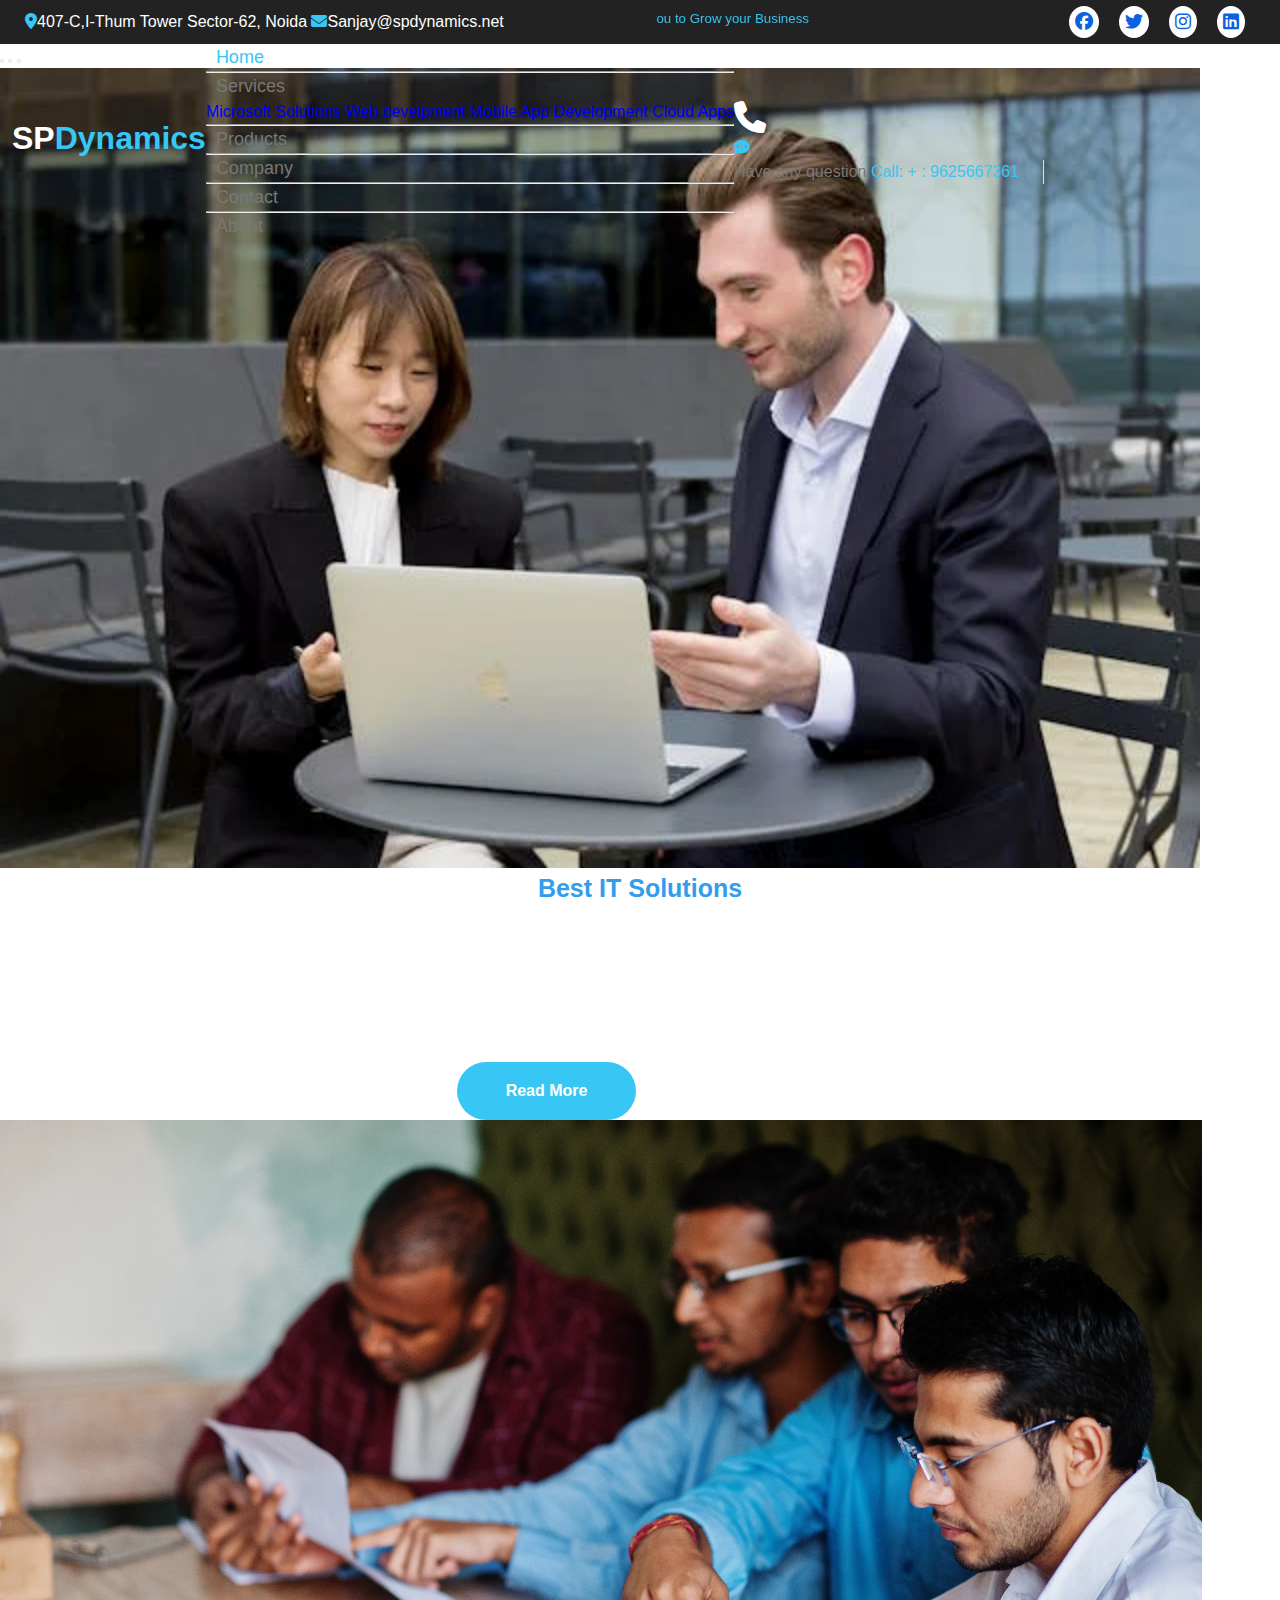
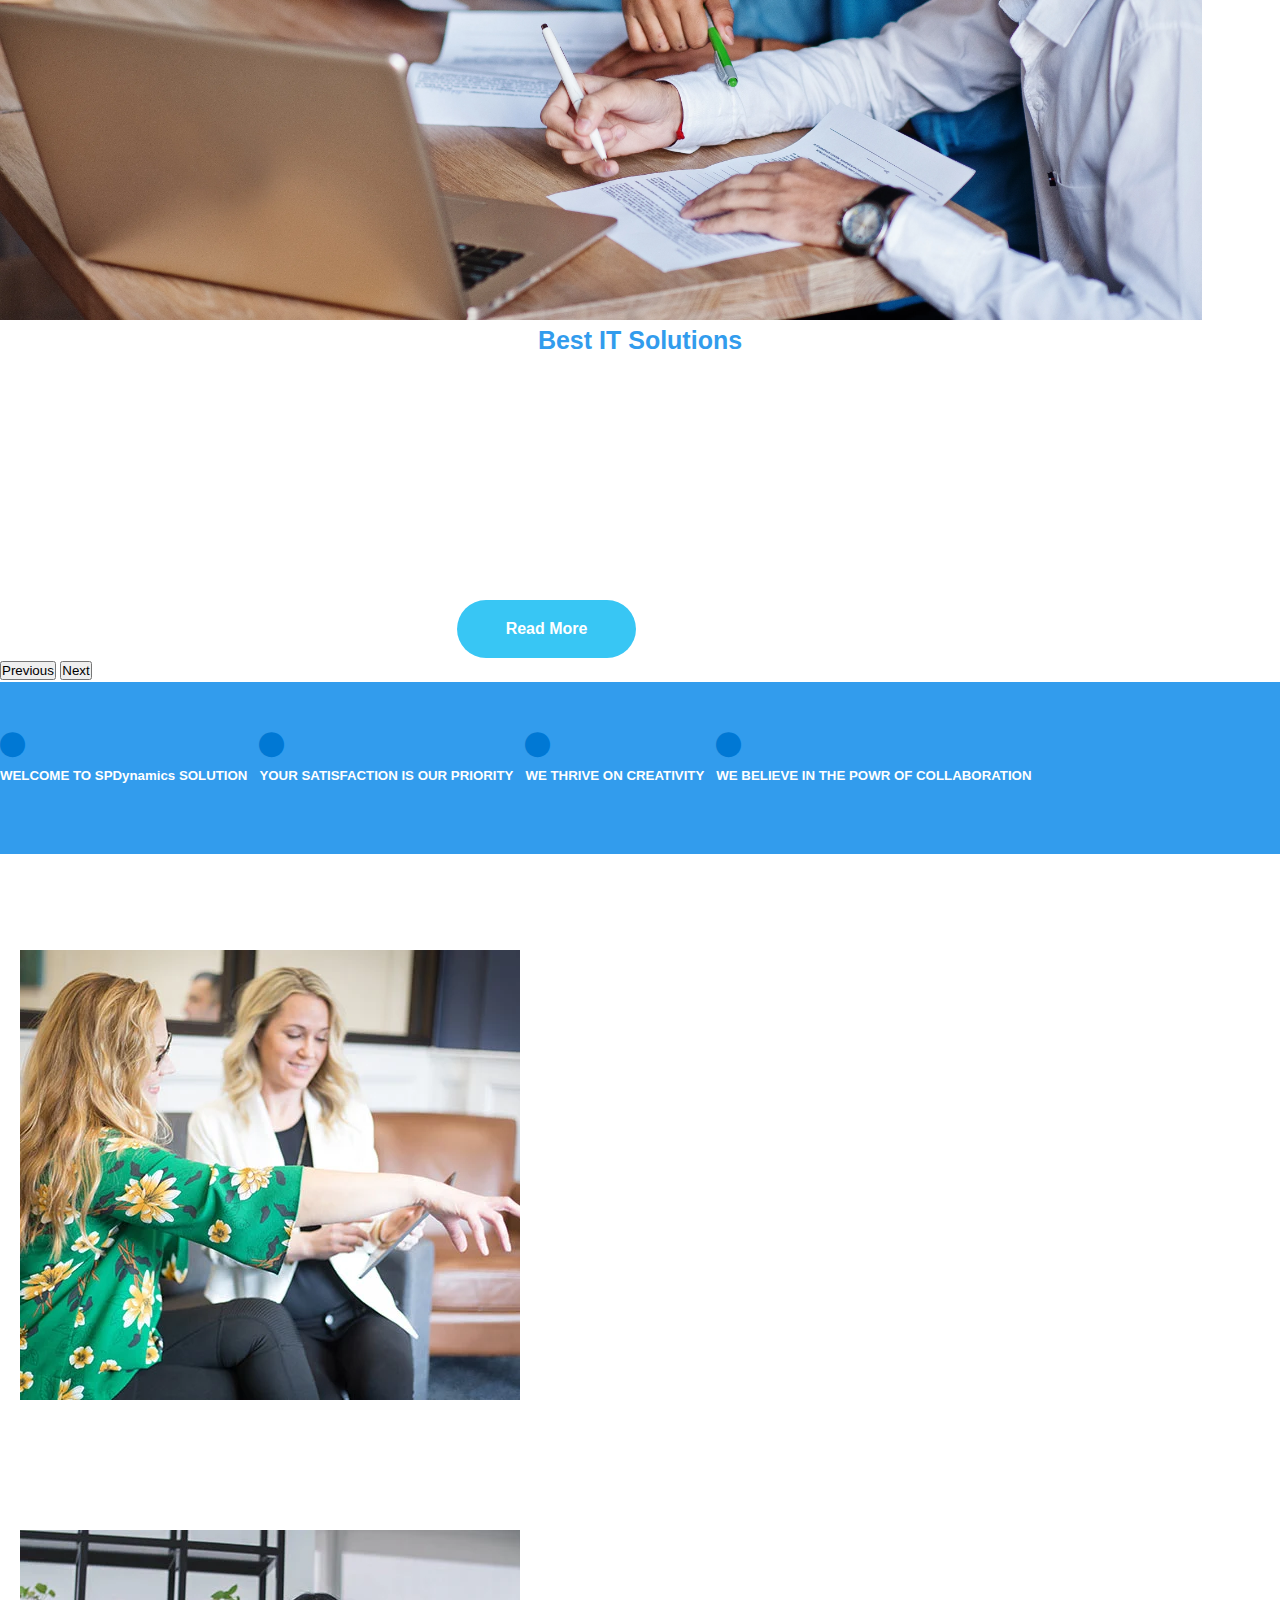
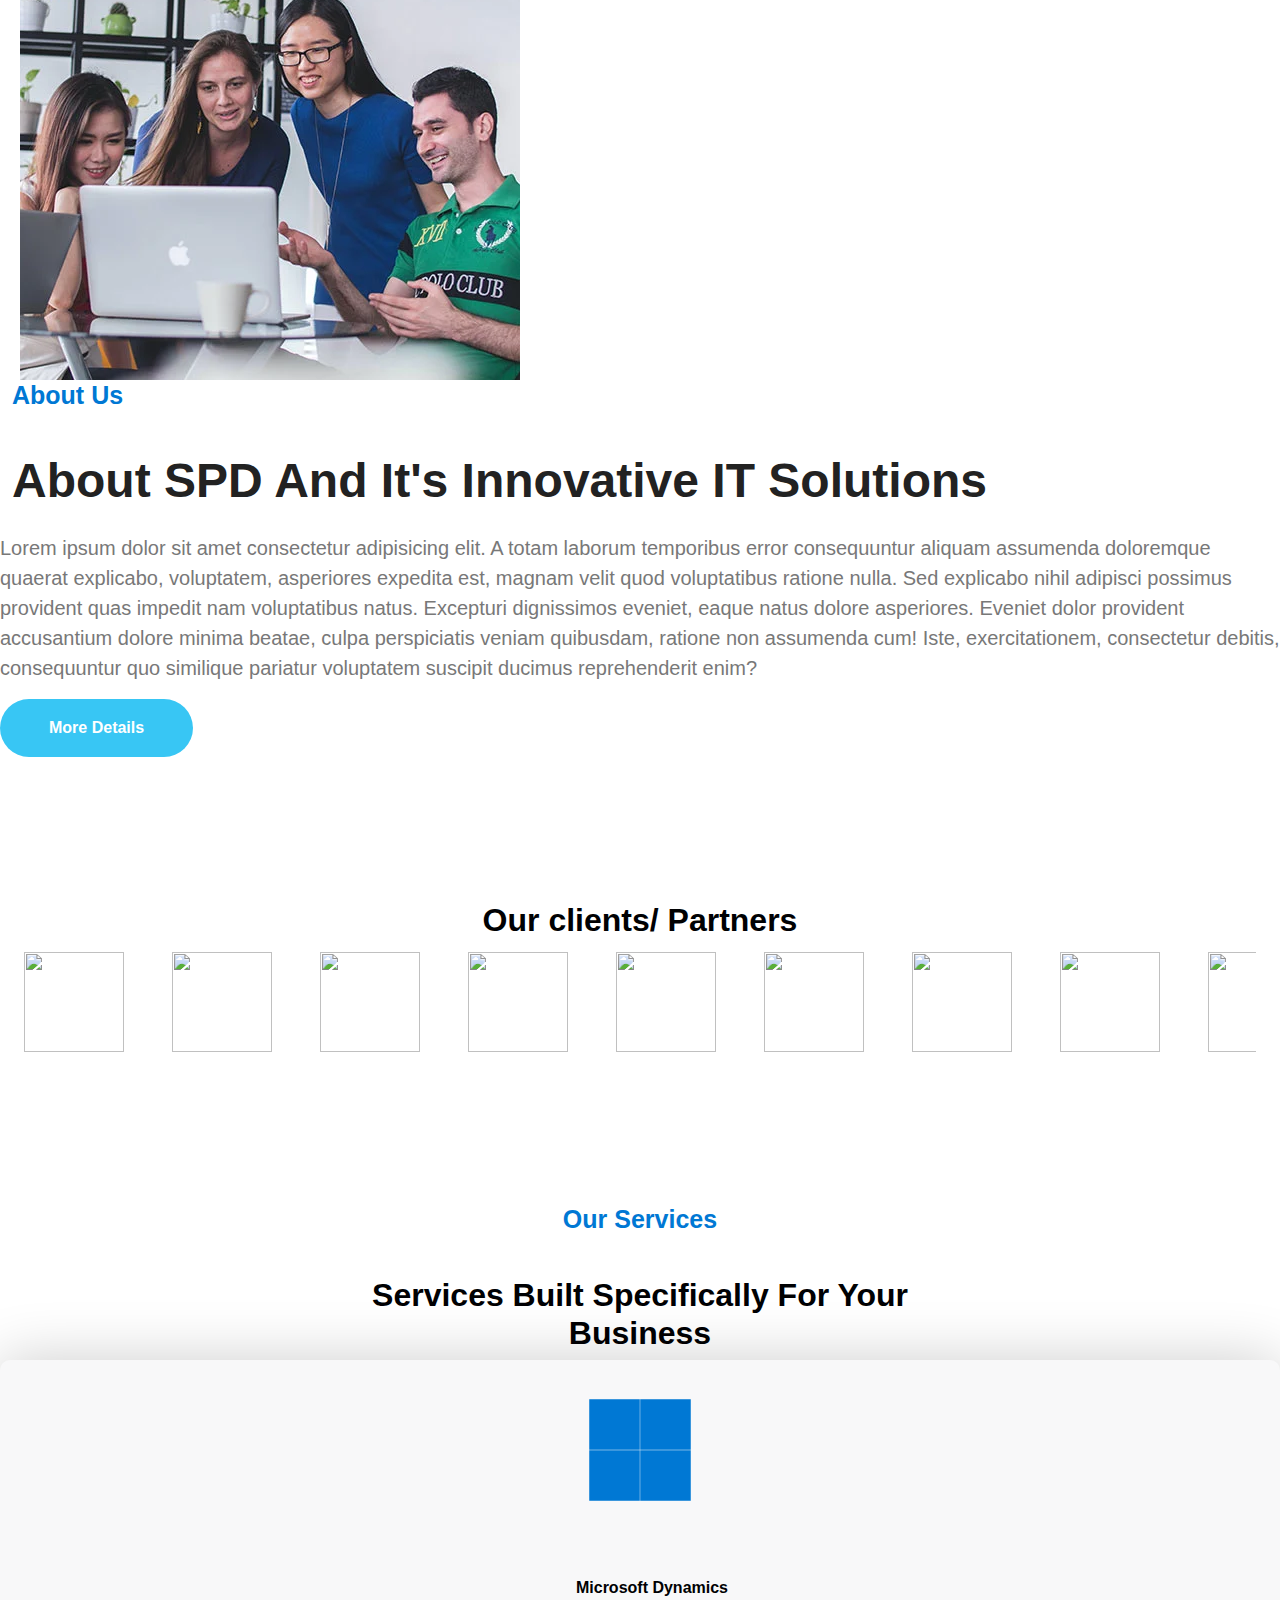
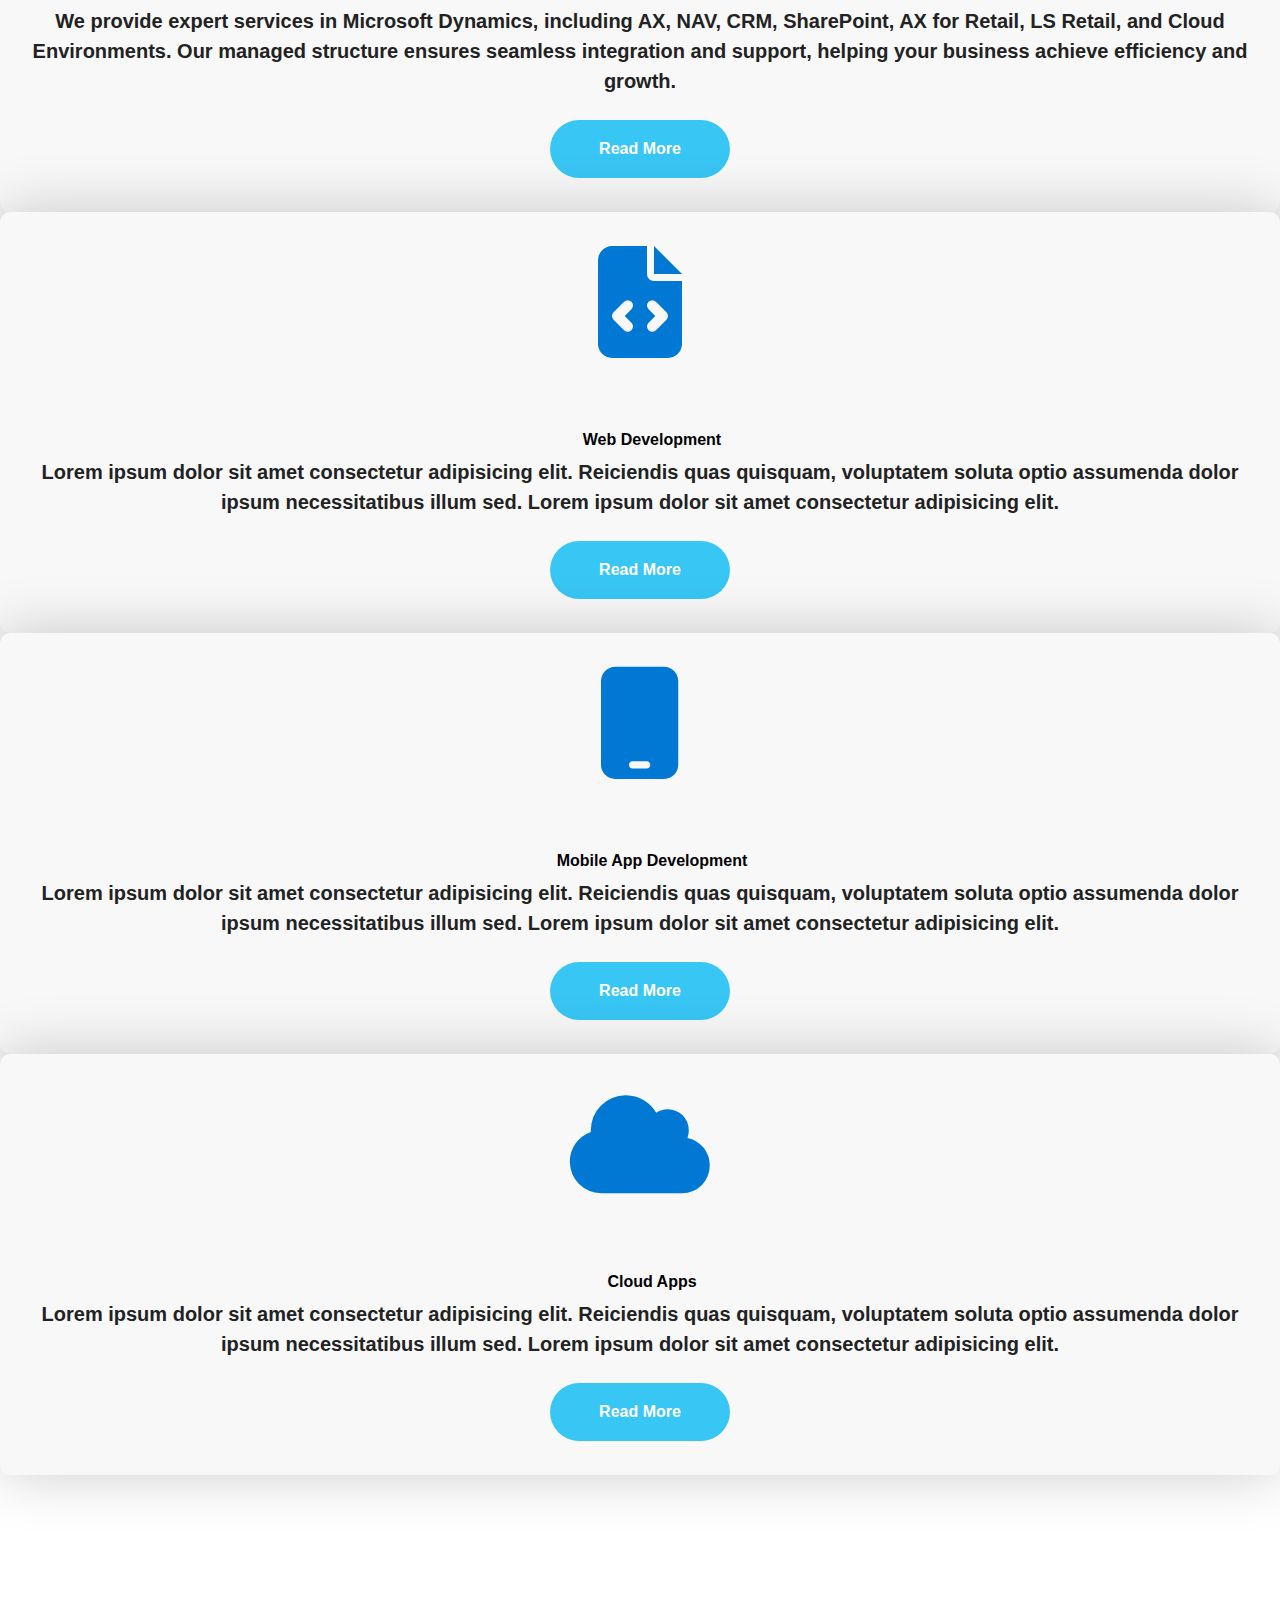
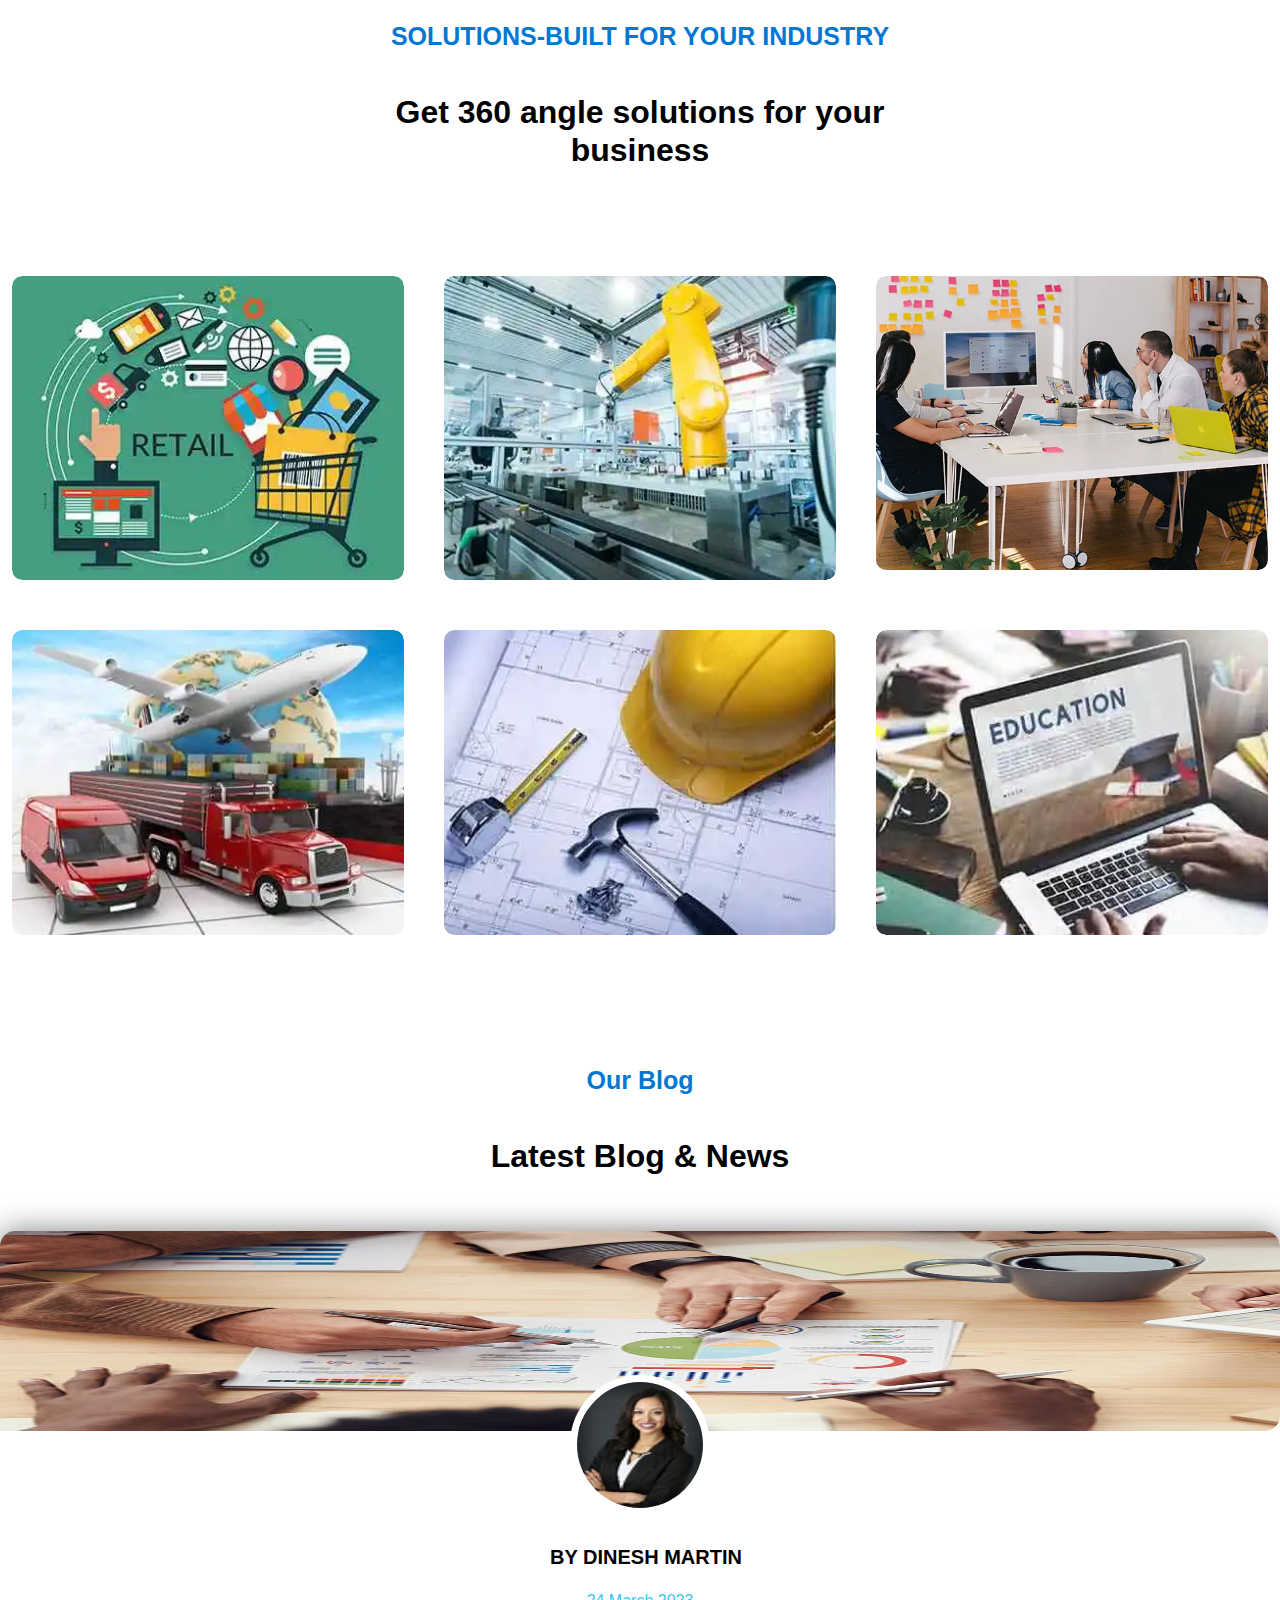
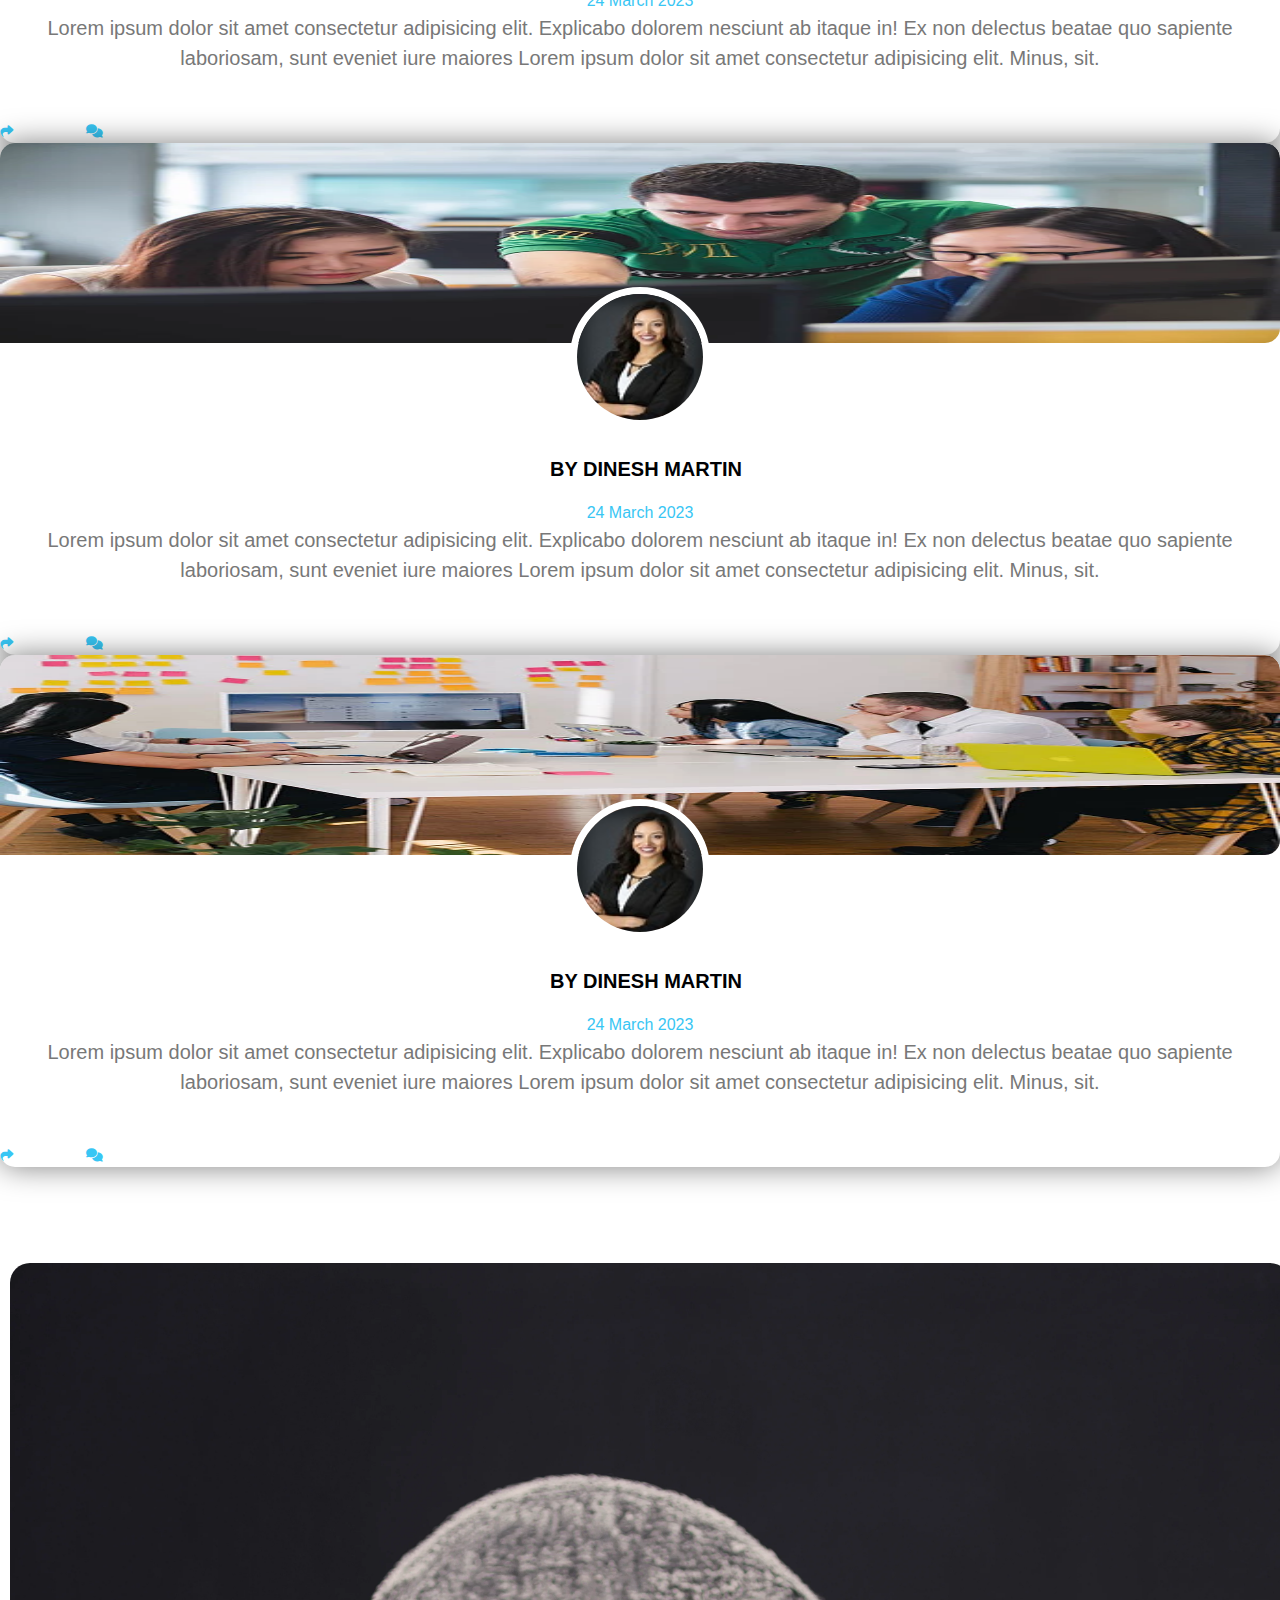
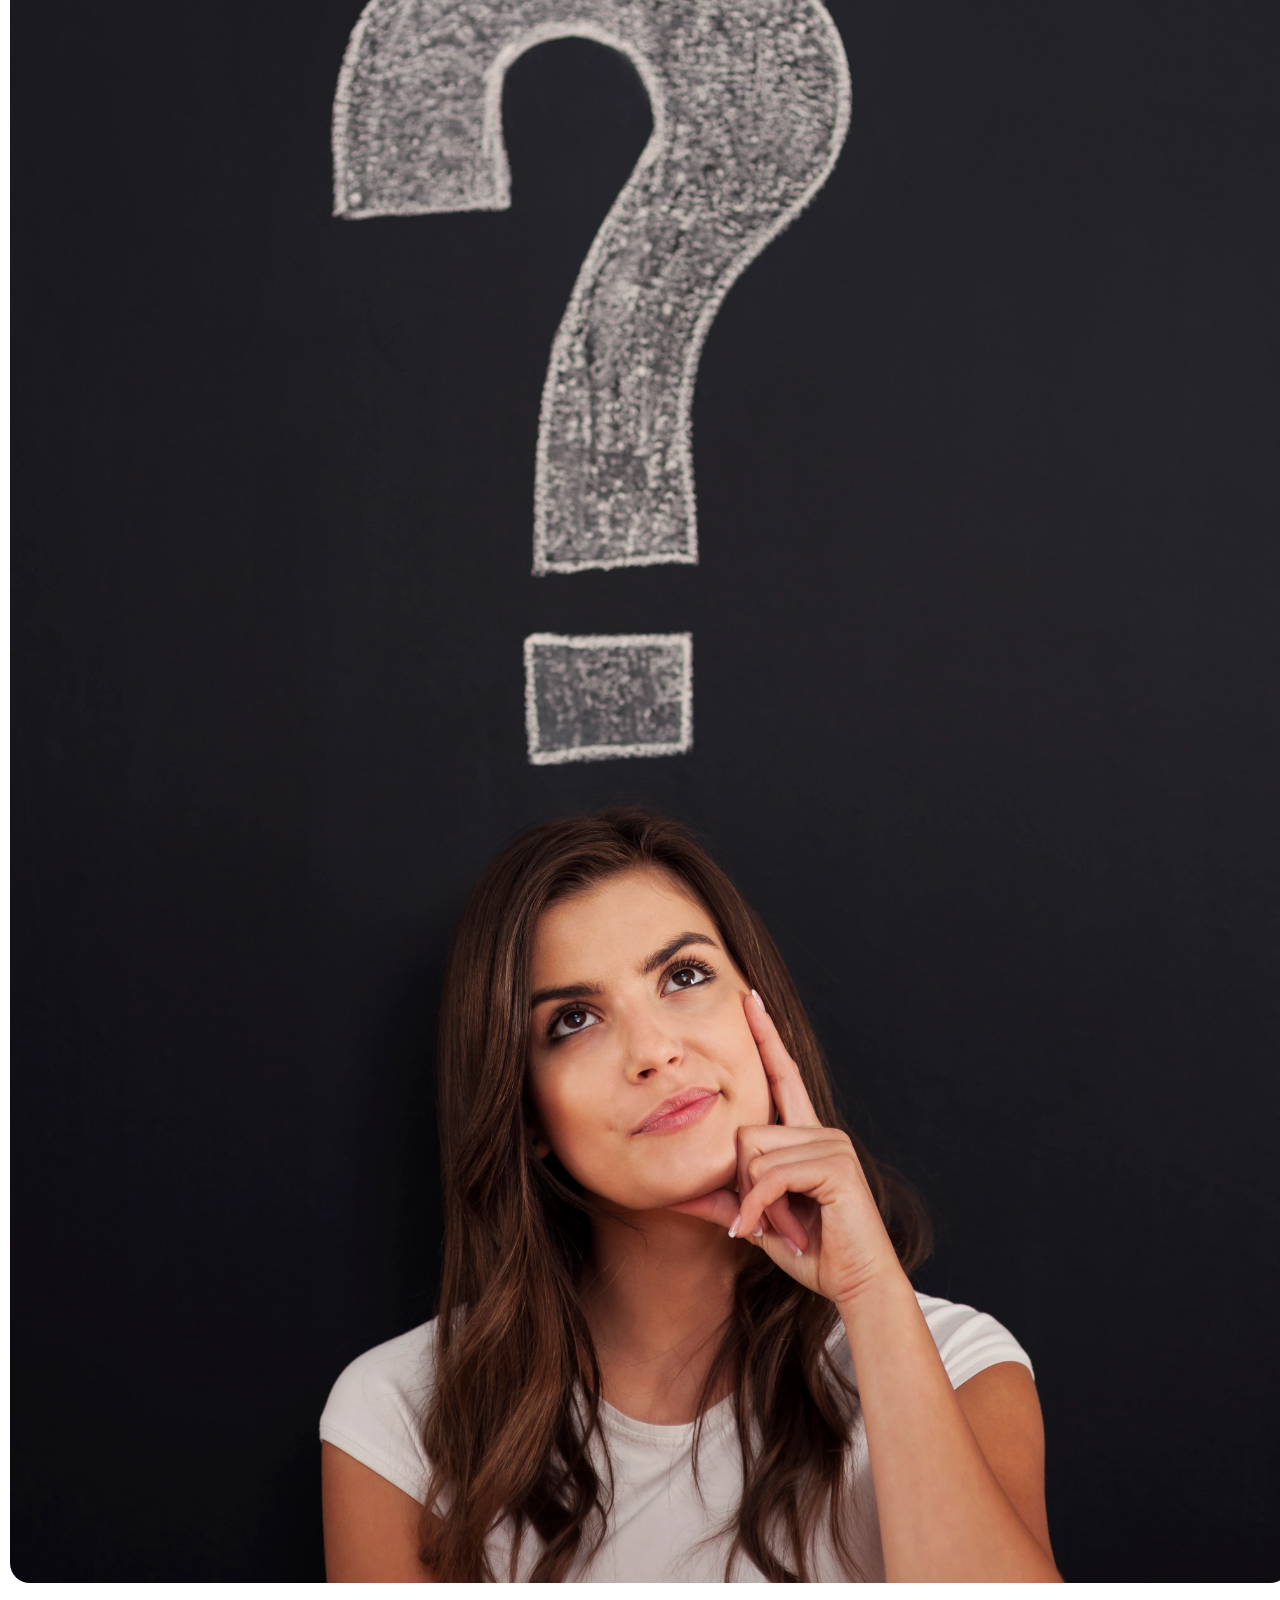
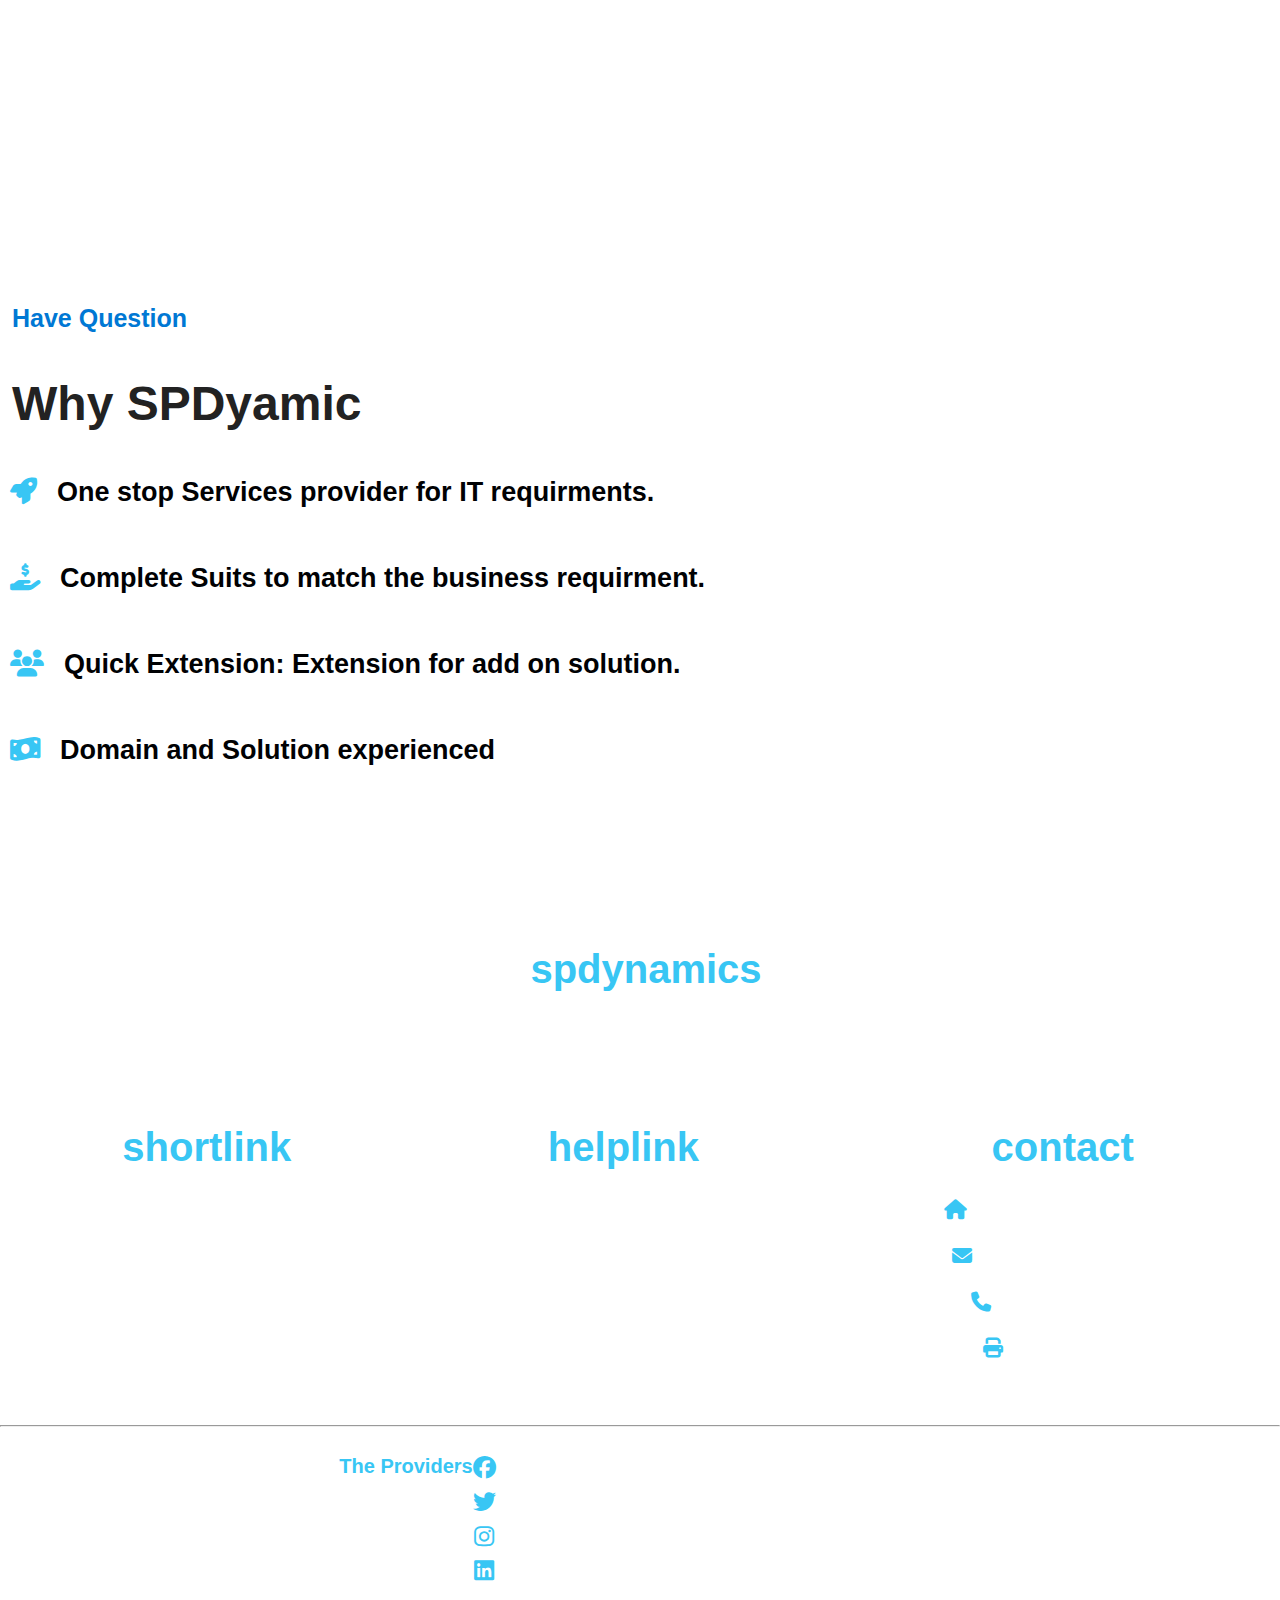
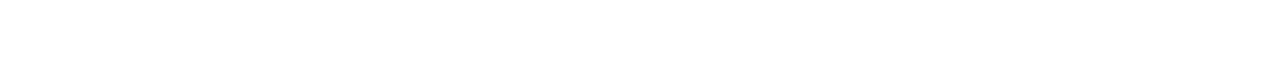
==== commit 9af88e66: "Chnages in code" ====
--- a/index.html
+++ b/index.html
@@ -16,7 +16,7 @@
   <link rel="stylesheet" href="https://cdnjs.cloudflare.com/ajax/libs/font-awesome/6.1.1/css/all.min.css ">
 <!-- Linking swiper JS CSS -->
   <link rel="stylesheet" href="https://cdn.jsdelivr.net/npm/swiper@11/swiper-bundle.min.css">
-  <link rel="stylesheet" href="style.css">
+  <link rel="stylesheet" href="./css/style.css">
   <!-- <link rel="stylesheet" href="style-1.css"> -->
 </head>
 <body>
@@ -115,30 +115,30 @@
     </div>
     <div class="carousel-inner">
       <div class="carousel-item active">
-        <img style="height: 800px !important;" src="/Home-carousel-3.webp" class="d-block w-100" alt="...">
+        <img style="height: 800px !important;" src="./img/Home-carousel-3.webp" class="d-block w-100" alt="...">
         <div class="carousel-caption d-none d-md-block">
           <span>Best IT Solutions</span>
           <h2>An Innovative It Solutions Agency</h2>
           <p>Our mission is to achieve technology excellence by continuosly enhancing product quality, delivery,
             services, and customer support.</p>
-          <a href="/shukla........pdf" class="btn btn-secondary rounded-pill px-5 py-3 text-white bg-primary"> Read More
+          <a href="./data/shukla........pdf" class="btn btn-secondary rounded-pill px-5 py-3 text-white bg-primary"> Read More
           </a>
-          <a href="/shukla........pdf" class="btn btn-secondary-2 rounded-pill px-5 py-3 text-white bg-primary"> Contact
+          <a href="./data./data/shukla........pdf" class="btn btn-secondary-2 rounded-pill px-5 py-3 text-white bg-primary"> Contact
             Us</a>
 
         </div>
       </div>
       <div class="carousel-item">
-        <img style="height: 800px !important;" src="/Home-carousel-2.webp" class="d-block w-100" alt="...">
+        <img style="height: 800px !important;" src="./img/Home-carousel-2.webp" class="d-block w-100" alt="...">
         <div class="carousel-caption d-none d-md-block">
           <span>Best IT Solutions</span>
           <h2>Quality Digital Services You Really Need!</h2>
           <p>Our mission is to achieve technology excellence by continuosly enhancing product quality, delivery,
             services, and customer support.</p>
 
-          <a href="/shukla........pdf" class="btn btn-secondary rounded-pill px-5 py-3 text-white bg-primary"> Read More
+          <a href="./data/shukla........pdf" class="btn btn-secondary rounded-pill px-5 py-3 text-white bg-primary"> Read More
           </a>
-          <a href="/shukla........pdf" class="btn btn-secondary-2 rounded-pill px-5 py-3 text-white bg-primary"> Contact
+          <a href="./data/shukla........pdf" class="btn btn-secondary-2 rounded-pill px-5 py-3 text-white bg-primary"> Contact
             Us</a>
 
         </div>
@@ -198,9 +198,9 @@
         <div class="col-lg-5 col-md-6 col-sm-12 wow fadeIn " data-wow-delay=".3s"
           style="visibility: visible; animation-delay: 0.3s; animation-name: fadeIn ;">
           <div class="h-100 position-relative">
-            <img src="/about-1.webp" class="img-fluid w-75 rounded" alt style="margin-bottom: 25%">
+            <img src="./img/about-1.webp" class="img-fluid w-75 rounded" alt style="margin-bottom: 25%">
             <div class="position-absolute w-75" style="top: 25%; left: 25%" background-color="white">
-              <img src="/about-2.webp" class="img-fluid w-100 rounded" alt>
+              <img src="./img/about-2.webp" class="img-fluid w-100 rounded" alt>
             </div>
           </div>
         </div>
@@ -217,7 +217,7 @@
             natus. Excepturi dignissimos eveniet, eaque natus dolore asperiores. Eveniet dolor provident accusantium
             dolore minima beatae, culpa perspiciatis veniam quibusdam, ratione non assumenda cum! Iste, exercitationem,
             consectetur debitis, consequuntur quo similique pariatur voluptatem suscipit ducimus reprehenderit enim?</p>
-          <a href="/shukla........pdf" class="btn btn-secondary rounded-pill px-5 py-3 text-white bg-primary"> More
+          <a href="./data/shukla........pdf" class="btn btn-secondary rounded-pill px-5 py-3 text-white bg-primary"> More
             Details</a>
         </div>
       </div>
@@ -380,7 +380,7 @@
       </div>
       <div class="work-list">
         <div class="work">
-          <img src="/retail1-1.webp" alt="">
+          <img src="./img/retail1-1.webp" alt="">
           <div class="layer">
             <h3>Retail</h3>
             <p>
@@ -392,7 +392,7 @@
           </div>
         </div>
         <div class="work" id="middle">
-          <img src="/retail2-2.webp" alt="">
+          <img src="./img/retail2-2.webp" alt="">
           <div class="layer">
             <h3>Hospitality</h3>
             <p>
@@ -404,7 +404,7 @@
           </div>
         </div>
         <div class="work">
-          <img src="/blog-3.webp" alt="">
+          <img src="./img/blog-3.webp" alt="">
           <div class="layer">
             <h3>Manufacturing</h3>
             <p>
@@ -419,7 +419,7 @@
       </div>
       <div class="work-list">
         <div class="work">
-          <img src="/retail4-4.webp" alt="">
+          <img src="./img/retail4-4.webp" alt="">
           <div class="layer">
             <h3>Transport & Logistics</h3>
             <p>
@@ -431,7 +431,7 @@
           </div>
         </div>
         <div class="work" id="middle">
-          <img src="/retail5-5.webp" alt="">
+          <img src="./img/retail5-5.webp" alt="">
           <div class="layer">
             <h3>Real Estale & Constuction</h3>
             <p>
@@ -443,7 +443,7 @@
           </div>
         </div>
         <div class="work">
-          <img src="/retail6-6.webp" alt="">
+          <img src="./img/retail6-6.webp" alt="">
           <div class="layer">
             <h3>Education & Professional services</h3>
             <p>
@@ -469,7 +469,7 @@
       <div class="row">
         <div class="col-md-4">
           <div class="card">
-            <div class="img1"><img src="/blog-1.webp" alt="">
+            <div class="img1"><img src="./img/blog-1.webp" alt="">
 
               <span class="position-absolute px-4 py-3 bg-primary text-white rounded"
                 style="top: 0px; right: 0px">Development</span>
@@ -477,7 +477,7 @@
             
             
             <!-- ------------------------------------------------------------------------------------ -->
-            <div class="img2"><img src="/blog-a.jpg" alt=""></div>
+            <div class="img2"><img src="./img/blog-a.jpg" alt=""></div>
             <div class="main-text">
               <h2>By Dinesh Martin</h2>
               <span class="text-secondary">24 March 2023</span>
@@ -495,11 +495,11 @@
         </div>
         <div class="col-md-4">
           <div class="card">
-            <div class="img1"><img src="/blog-2.webp" alt=""><span
+            <div class="img1"><img src="./img/blog-2.webp" alt=""><span
                 class="position-absolute px-4 py-3 bg-primary text-white rounded"
                 style="top: -0px; right: 0px">Development</span></div>
             <!-- -------------------------- -->
-            <div class="img2"><img src="/blog-a.jpg" alt=""></div>
+            <div class="img2"><img src="./img/blog-a.jpg" alt=""></div>
             <div class="main-text">
               <h2>By Dinesh Martin</h2>
               <span class="text-secondary">24 March 2023</span>
@@ -518,10 +518,10 @@
         </div>
         <div class="col-md-4">
           <div class="card">
-            <div class="img1"><img src="/blog-3.webp" alt=""><span
+            <div class="img1"><img src="./img/blog-3.webp" alt=""><span
                 class="position-absolute px-4 py-3 bg-primary text-white rounded"
                 style="top: 0px; right: 0px">Development</span></div>
-            <div class="img2"><img src="/blog-a.jpg" alt=""></div>
+            <div class="img2"><img src="./img/blog-a.jpg" alt=""></div>
             <div class="main-text">
               <h2>By Dinesh Martin</h2>
               <span class="text-secondary">24 March 2023</span>
@@ -547,9 +547,9 @@
           <div class="col-lg-5 col-md-6 col-sm-12 wow fadeIn " data-wow-delay=".3s"
             style="visibility: visible; animation-delay: 0.3s; animation-name: fadeIn ;">
             <div class="h-75 position-relative">
-              <img src="/big-question-mark-blackboard.webp" class="img-fluid w-75 rounded" alt style="margin-bottom: 25%">
+              <img src="./img/big-question-mark-blackboard.webp" class="img-fluid w-75 rounded" alt style="margin-bottom: 25%">
               <!-- <div class="position-absolute w-75" style="top: 25%; left: 25%" background-color="white">
-                <img src="/about-2.webp" class="img-fluid w-100 rounded" alt>
+                <img src="./img/about-2.webp" class="img-fluid w-100 rounded" alt>
               </div> -->
             </div>
           </div>
@@ -595,7 +595,7 @@
             <div class="row">
               <div class="col-md-4">
                 <div class="single-box">
-                  <div class="img-area"><img src="/team-1.webp" alt=""></div>
+                  <div class="img-area"><img src="./img/team-1.webp" alt=""></div>
                     <div class="img-text">
                       <h2>Person One</h2>
                       <p>Lorem ipsum dolor sit amet consectetur adipisicing elit. Itaque voluptate, obcaecati sint ex esse commodi blanditiis dolore expedita repudiandae nulla voluptas natus, explicabo vel eius?</p>
@@ -604,7 +604,7 @@
               </div>
               <div class="col-md-4">
                 <div class="single-box">
-                  <div class="img-area"><img src="/team-2.webp" alt=""></div>
+                  <div class="img-area"><img src="./img/team-2.webp" alt=""></div>
                     <div class="img-text">
                       <h2>Person One</h2>
                       <p>Lorem ipsum dolor sit amet consectetur adipisicing elit. Itaque voluptate, obcaecati sint ex esse commodi blanditiis dolore expedita repudiandae nulla voluptas natus, explicabo vel eius?</p>
@@ -613,7 +613,7 @@
               </div>
               <div class="col-md-4">
                 <div class="single-box">
-                  <div class="img-area"><img src="/team-3.webp" alt=""></div>
+                  <div class="img-area"><img src="./img/team-3.webp" alt=""></div>
                     <div class="img-text">
                       <h2>Person One</h2>
                       <p>Lorem ipsum dolor sit amet consectetur adipisicing elit. Itaque voluptate, obcaecati sint ex esse commodi blanditiis dolore expedita repudiandae nulla voluptas natus, explicabo vel eius?</p>
@@ -627,7 +627,7 @@
             <div class="row">
               <div class="col-md-4">
                 <div class="single-box">
-                  <div class="img-area"><img src="/team-4.webp" alt=""></div>
+                  <div class="img-area"><img src="./img/team-4.webp" alt=""></div>
                     <div class="img-text">
                       <h2>Person One</h2>
                       <p>Lorem ipsum dolor sit amet consectetur adipisicing elit. Itaque voluptate, obcaecati sint ex esse commodi blanditiis dolore expedita repudiandae nulla voluptas natus, explicabo vel eius?</p>
@@ -636,7 +636,7 @@
               </div>
               <div class="col-md-4">
                 <div class="single-box">
-                  <div class="img-area"><img src="/team-2.webp" alt=""></div>
+                  <div class="img-area"><img src="./img/team-2.webp" alt=""></div>
                     <div class="img-text">
                       <h2>Person One</h2>
                       <p>Lorem ipsum dolor sit amet consectetur adipisicing elit. Itaque voluptate, obcaecati sint ex esse commodi blanditiis dolore expedita repudiandae nulla voluptas natus, explicabo vel eius?</p>
@@ -645,7 +645,7 @@
               </div>
               <div class="col-md-4">
                 <div class="single-box">
-                  <div class="img-area"><img src="/team-3.webp" alt=""></div>
+                  <div class="img-area"><img src="./img/team-3.webp" alt=""></div>
                     <div class="img-text">
                       <h2>Person One</h2>
                       <p>Lorem ipsum dolor sit amet consectetur adipisicing elit. Itaque voluptate, obcaecati sint ex esse commodi blanditiis dolore expedita repudiandae nulla voluptas natus, explicabo vel eius?</p>
--- a/css/style.css
+++ b/css/style.css
@@ -0,0 +1,712 @@
+@import url("https://fonts.googleapis.com/css2?family=Poppins:ital,wght@0,100;0,200;0,300;0,400;0,500;0,600;0,700;0,800;0,900;1,100;1,200;1,300;1,400;1,500;1,600;1,700;1,800;1,900&display=swap");
+
+* {
+    margin: 0;
+    padding: 0;
+    box-sizing: border-box;
+}
+body {
+    margin: 0;
+    font-family: "Inter", sans-serif;
+    font-size: 1rem;
+    font-weight: 400;
+    line-height: 1.5;
+    color: #787878;
+    background-color: #fff;
+    -webkit-text-size-adjust: 100%;
+    -webkit-tap-highlight-color: rgba(0, 0, 0, 0);
+}
+a, a:hover {
+    text-decoration: none;
+}
+.top-bar {
+    display: flex;
+    align-items: center;
+    justify-content: space-between;
+    padding: 2px 25px;
+    background: #222;
+}
+.top-bar span {
+    color: #fff;
+}
+.top-bar span i {
+    color: #38c6f4 !important;
+}
+.top-bar ul {
+    list-style: none;
+    display: flex;
+}
+.top-bar li {
+    margin: 0px 5px;
+}
+.top-bar a {
+    padding: 6px;
+    margin: 5px;
+    color: rgb(10, 98, 222);
+    margin-top: 10px;
+    text-decoration: none;
+    font-size: 18px;
+    line-height: 40px;
+    background: #fff;
+    width: 60px;
+    height: 60px;
+    border-radius: 50%;
+    text-align: right;
+}
+.top-bar a:hover {
+    color: #329ced;
+}
+
+
+/* -----------------------------------------------------navbar------------------------------------ */
+@media (min-width: 1400px) {
+    .contaner-xxl,
+    .contaner-xl,
+    .contaner-lg,
+    .contaner-md,
+    .contaner-sm,
+    .contaner {
+        max-width: 1320px;
+    }
+}
+body {
+    margin: 0;
+    font-family: "Inter", sans-serif;
+    font-size: 1rem;
+    font-weight: 400;
+    line-height: 1.5;
+    color: #787878;
+    background-color: #fff;
+    -webkit-text-size-adjust: 100%;
+    -webkit-tap-highlight-color: rgba(0, 0, 0, 0);
+}
+.navbar-custom {
+    background-color: transparent;
+    position: absolute;
+    width: 100%;
+    z-index: 10;
+}
+.navbar .navbar-nav .nav-link {
+    padding: 10px;
+    color: var(--bs-white);
+    font-size: 18px;
+    outline: none;
+}
+.text-secondary {
+    color: #38c6f4 !important;
+}
+.fa, .fas {
+    font-weight: 900;
+}
+.fa, .far, .fas {
+    font-family: "Font Awesome 5 Free";
+}
+.fa, .fab, .fad, .fal, .far, .fas {
+    -moz-osx-font-smoothing: grayscale;
+    -webkit-font-smoothing: antialiased;
+    display: inline-block;
+    font-style: normal;
+    font-variant: normal;
+    text-rendering: auto;
+    line-height: 1;
+}
+*, *::before,
+*::after {
+    box-sizing: border-box;
+}
+.pe-4 {
+    padding-right: 1.5rem !important;
+}
+.flex-column {
+    flex-direction: column !important;
+}
+.border-end {
+    border-right: 1px solid #dee2e6 !important;
+    margin-right: 3rem !important;
+}
+.py-0 {
+    padding-top: 0 !important;
+    padding-bottom: 0 !important;
+}
+@media (min-width: 992px) {
+    .navbar-expand-lg {
+        flex-wrap: nowrap;
+        justify-content: flex-start;
+    }
+}
+.navbar {
+    position: relative;
+    display: flex;
+    align-items: center;
+}
+
+
+/* --------------------------------------------------home------------------------------------------------ */
+.carousel-item {
+    line-height: 0cap;
+}
+.carousel-item span {
+    margin-left: 10px;
+    margin-right: 10px;
+    font-family: "Inter", sans-serif;
+    font-size: 25px;
+    font-weight: bolder;
+    /* line-height: 1.5; */
+    color: #329ced;
+}
+.text-secondary {
+    color: #38c6f4 !important;
+}
+.carousel-caption {
+    position: absoluter;
+    right: 15%;
+    bottom: 11.25rem;
+    left: 15%;
+    padding-top: 1.25rem;
+    color: #fff;
+    text-align: center;
+}
+.carousel-item h2 {
+    margin-left: 10px;
+    margin-right: 10px;
+    font-family: "Inter", sans-serif;
+    font-size: 75px;
+    font-weight: bolder;
+    line-height: normal;
+    color: #fff;
+}
+.carousel-item p {
+    margin-left: 95px;
+    margin-right: 95px;
+    font-family: "Inter", sans-serif;
+    font-size: 20px;
+    font-weight: bolder;
+    line-height: 1.5;
+    color: #fff;
+}
+.container-fluid-bg-secondry {
+    background-color: #329ced !important;
+
+}
+.btn btn-secondary-2 {
+    background-color: #2408d9 !important;
+}
+
+
+/* -----------------------------------------about---------------------------------------------------------- */
+.container-fluid row g-5 {
+    flex: 0 0 auto;
+    width: 50%;
+
+}
+.row g-5 img {
+    margin-left: 20px !important;
+    margin-right: 10px !important;
+}
+.img-fluid {
+    max-width: 100%;
+    height: auto;
+    margin-left: 20px;
+
+}
+.conatainer pt-5 {
+    background-color: aliceblue !important;
+}
+.py-5 {
+    padding-top: 3rem !important;
+    padding-bottom: 3rem !important;
+}
+.my-5 {
+    margin-top: 3rem !important;
+    margin-bottom: 3rem !important;
+}
+.text-primary {
+    font-weight: bolder;
+    font-size: 25px;
+}
+.mb-4 {
+    font-weight: bolder;
+    font-size: 3rem;
+    color: #222;
+}
+.mb-4 P {
+    margin-left: 20PX;
+    margin-right: 5PX;
+    color: rgb(40, 38, 38);
+}
+
+
+/* ----------------------------------clients--------------------------------------------------------------------- */
+@keyframes scroll {
+    0%{
+        transform: translateX(0);
+    }
+    100%{
+        transform: translateX(calc(-250px * 9));
+    }
+}
+.py-1 {
+    padding-top: .25rem !important;
+    padding-bottom: .25rem !important;
+}
+.mb-1 {
+    margin-bottom: .25rem !important;
+}
+.slide-track {
+    width: 100%;
+    display: flex;
+    gap: 3em;
+    overflow: hidden;
+}
+*, *::before, *::after {
+    box-sizing: border-box;
+}
+.img-s {
+    width: 100px;
+    height: 100px;
+    animation: scroll 60s linear infinite;
+}
+img, svg {
+    vertical-align: middle;
+}
+.py-5 {
+    padding-top: 3rem !important;
+    padding-bottom: 3rem !important;
+}
+.mb-5 {
+    margin-bottom: 3rem !important;
+}
+.container, .container-fluid, .container-xxl, .container-xl, .container-lg, .container-md, .container-sm {
+    width: 100%;
+    padding-right: var(--bs-gutter-x, 0.75rem);
+    padding-left: var(--bs-gutter-x, 0.75rem);
+    margin-right: auto;
+    margin-left: auto;
+}
+*, *::before,
+*::after {
+    box-sizing: border-box;
+}
+.text-center {
+    text-align: center !important;
+}
+.pb-5 {
+    padding-bottom: 3rem !important;
+}
+.mx-auto {
+    margin-right: auto !important;
+    margin-left: auto !important;
+}
+.fadeIn {
+    animation-name: fadeIn;
+}
+*, *::before,
+*::after {
+    box-sizing: border-box;
+}
+div {
+    display: block;
+    unicode-bidi: isolate;
+}
+body {
+    margin: 0;
+    font-family: "Inter", sans-serif;
+    font-size: 1rem;
+    font-weight: 400;
+    line-height: 1.5;
+    color: #787878;
+    background-color: #fff;
+    -webkit-text-size-adjust: 100%;
+    -webkit-tap-highlight-color: rgba(0, 0, 0, 0);
+}
+.text-primary {
+    color: #0078d4 !important;
+}
+h5, .h5 {
+    font-size: 1.25rem;
+}
+h6,.h6, h5, .h5, h4, .h4, h3, .h3, h2, .h2, h1, .h1 {
+    margin-top: 0;
+    margin-bottom: .5rem;
+    font-family: "Roboto", sans-serif;
+    font-weight: 600;
+    line-height: 1.2;
+    color: #000103;
+}
+*, *::before,
+*::after {
+    box-sizing: border-box;
+}
+h5 {
+    display: block;
+    font-size: 0.83em;
+    margin-block-start: 1.67em;
+    margin-block-end: 1.67em;
+    margin-inline-start: 0px;
+    margin-inline-end: 0px;
+    font-weight: bold;
+    unicode-bidi: isolate;
+}
+ h6,.h6, h5, .h5, h4, .h4, h3, .h3, h2, .h2, h1, .h1 {
+    margin-top: 0;
+
+    padding-left: calc(var(--bs-gutter-x) / 2);
+    margin-top: var(--bs-gutter-y);
+}
+.fadeIn {
+    animation-name: fadeIn;
+}
+*, *::before,
+*::after {
+    box-sizing: border-box;
+}
+user agent stylesheet div {
+    display: block;
+    unicode-bidi: isolate;
+}
+.services .services-item {
+    box-shadow: 0 0 60px rgba(0, 0, 0, 0.2);
+    width: 100%;
+    height: 100%;
+    border-radius: 10px;
+    padding: 10px 0;
+    position: relative;
+}
+.bg-light {
+    background-color: #f8f8f9 !important;
+}
+*, *::before,
+*::after {
+    box-sizing: border-box;
+}
+
+user agent stylesheet div {
+    display: block;
+    unicode-bidi: isolate;
+}
+
+style attribute {
+    visibility: visible;
+    animation-delay: 0.3s;
+    animation-name: fadeIn;
+}
+
+.g-5,
+.gy-5 {
+    --bs-gutter-y: 3rem;
+}
+
+.g-5,
+.gx-5 {
+    --bs-gutter-x: 3rem;
+}
+
+.row {
+    --bs-gutter-x: 1.5rem;
+    --bs-gutter-y: 0;
+    display: flex;
+    flex-wrap: wrap;
+    margin-top: calc(var(--bs-gutter-y)* -1);
+    margin-right: calc(var(--bs-gutter-x) / -2);
+    margin-left: calc(var(--bs-gutter-x) / -2);
+}
+
+.text-center {
+    text-align: center !important;
+}
+
+.p-4 {
+    padding: 1.5rem !important;
+}
+
+.services-item .services-content-icon i,
+.services-item .services-content-icon p {
+    transition: 0.5s;
+}
+
+.text-primary {
+    color: #0078d4 !important;
+}
+
+.mb-4 {
+    margin-bottom: 1.5rem !important;
+}
+
+.g-5,
+.gy-5 {
+    --bs-gutter-y: 3rem;
+}
+
+.g-5,
+.gx-5 {
+    --bs-gutter-x: 3rem;
+}
+
+.fab {
+    font-family: "Font Awesome 5 Brands";
+}
+
+.fa-7x {
+    font-size: 7em;
+}
+
+.fa,
+.fab,
+.fad,
+.fal,
+.far,
+.fas {
+    -moz-osx-font-smoothing: grayscale;
+    -webkit-font-smoothing: antialiased;
+    display: inline-block;
+    font-style: normal;
+    font-variant: normal;
+    text-rendering: auto;
+    line-height: 1;
+}
+
+.services-item .services-content-icon i,
+.services-item .services-content-icon p {
+    transition: 0.5s;
+    position: relative;
+}
+
+.mb-4 {
+    margin-bottom: 1.5rem !important;
+}
+
+p {
+    font-size: 20px !important;
+    margin-top: 0;
+    margin-bottom: 1rem;
+}
+
+*,
+*::before,
+*::after {
+    box-sizing: border-box;
+}
+
+user agent stylesheet p {
+    display: block;
+    margin-block-start: 1em;
+    margin-block-end: 1em;
+    margin-inline-start: 0px;
+    margin-inline-end: 0px;
+    unicode-bidi: isolate;
+}
+
+.text-center {
+    text-align: center !important;
+}
+
+.btn {
+    font-weight: 600;
+    transition: 0.5s;
+}
+
+.rounded-pill {
+    border-radius: 50rem !important;
+}
+
+.text-white {
+    color: #fff !important;
+}
+
+.py-3 {
+    padding-top: 1rem !important;
+    padding-bottom: 1rem !important;
+}
+
+.px-5 {
+    padding-right: 3rem !important;
+    padding-left: 3rem !important;
+}
+
+.btn-secondary {
+    color: #000;
+    background-color: #38c6f4 !important;
+    border-color: #38c6f4;
+}
+
+.btn {
+    display: inline-block;
+    font-weight: bold;
+    line-height: 1.5;
+    color: #787878;
+    text-align: center;
+    vertical-align: middle;
+    cursor: pointer;
+    -webkit-user-select: none;
+    -moz-user-select: none;
+    user-select: none;
+    background-color: rgba(0, 0, 0, 0);
+    border: 1px solid rgba(0, 0, 0, 0);
+    padding: .375rem .75rem;
+    font-size: 1rem;
+    border-radius: 8px;
+    transition: color .15s ease-in-out, background-color .15s ease-in-out, border-color .15s ease-in-out, box-shadow .15s ease-in-out;
+}
+
+.services-content-icon::after {
+    content: '';
+    width: 100%;
+    height: 100%;
+    top: 0;
+    left: 0;
+    background: linear-gradient(-45deg, #0078d4 #ffec17);
+    position: absolute;
+}
+#SOLUTIONS {
+    padding: 50px 0;
+}
+
+.work-list {
+    display: grid;
+    grid-template-columns: repeat(auto-fit, minmax(250px, 1fr));
+    grid-gap: 40px;
+    margin-top: 50px;
+}
+
+.work {
+    border-radius: 10px;
+    position: relative;
+    overflow: hidden;
+
+}
+
+.work img {
+    width: 100%;
+    border-radius: 10px;
+    display: flex;
+    transition: transform 0.5s;
+}
+
+.work img middle {
+    height: 25px;
+}
+
+.work-list-1 {
+    display: grid;
+    grid-template-columns: repeat(auto-fit, minmax(250px, 1fr));
+    grid-gap: 40px;
+    margin-top: 50px;
+}
+
+.container text-primary {
+    font-size: 2PX !important;
+}
+
+.layer {
+    width: 100%;
+    height: 0%;
+    background: linear-gradient(rgba(0, 0, 0, 0.6), #075ce6);
+    border-radius: 10px;
+    position: absolute;
+    left: 0;
+    bottom: 0;
+    overflow: hidden;
+    font-family: sans-serif;
+    font-weight: bolder;
+    font-size: 14px;
+    display: flex;
+    align-items: center;
+    justify-content: center;
+    flex-direction: column;
+    padding: 0 40px;
+    text-align: center;
+    color: #fff;
+    transition: height0.5s;
+}
+
+.layer h3 {
+    font-weight: 500;
+    margin-bottom: 20px;
+    font-size: 20px;
+    font-weight: bolder;
+}
+/* -------------------------- */
+.work:hover img {
+    transform: scale(1.1);
+}
+.work:hover .layer {
+    height: 100%;
+}
+
+
+
+/* -------------------------------------blog------------------------------------------------------------------------------ */
+.blog-area {
+    padding: 80px 0;
+}
+.card {
+    box-shadow: 0 0 30px rgba(0, 0, 0, 0.5);
+    overflow: hidden;
+    border-radius: 15px;
+
+}
+.img1 img {
+    height: 200px;
+    border-top-right-radius: 15px;
+    border-bottom-right-radius: 15px;
+    width: 100%;
+}
+.img2 img {
+    position: relative;
+    display: block;
+    margin-left: auto;
+    margin-right: auto;
+    z-index: 1;
+    width: 140px;
+    height: 140px;
+    border-radius: 50%;
+    border: 7px solid #fff;
+    margin-top: -80px;
+}
+.card:hover .img2 img {
+    border-color: darkcyan;
+    transition: .7s;
+}
+.main-text {
+    padding: 30px 0;
+    text-align: center;
+}
+.main-text h2 {
+    text-transform: uppercase;
+    font-weight: 900;
+    font-size: 20px;
+    margin: 0 0 20px;
+}
+.main-text p {
+    font-size: 16px;
+    padding: 0 35px;
+}
+.socials {
+    text-align: center;
+    padding-bottom: 20px;
+    background-color: #075ce6;
+    font-size: 5px !important;
+}
+.socials i {
+    font-size: 20px;
+    color: #38c6f4;
+    padding: 0 5px;
+    margin-top: 15px;
+}
+/* ----------------------------------------------------------solution---------------------------- */
+.h-75 img{
+    border-radius: 20px !important;
+    margin-left: 10px !important;
+    
+}
+.solution{
+    color: #000103;
+    font-weight: bolder;
+    line-height: 70px;
+    font-size: 27px !important;
+}
+.solution .icon{
+    margin-left: 10px !important;
+    margin-right: 20px !important;
+
+}